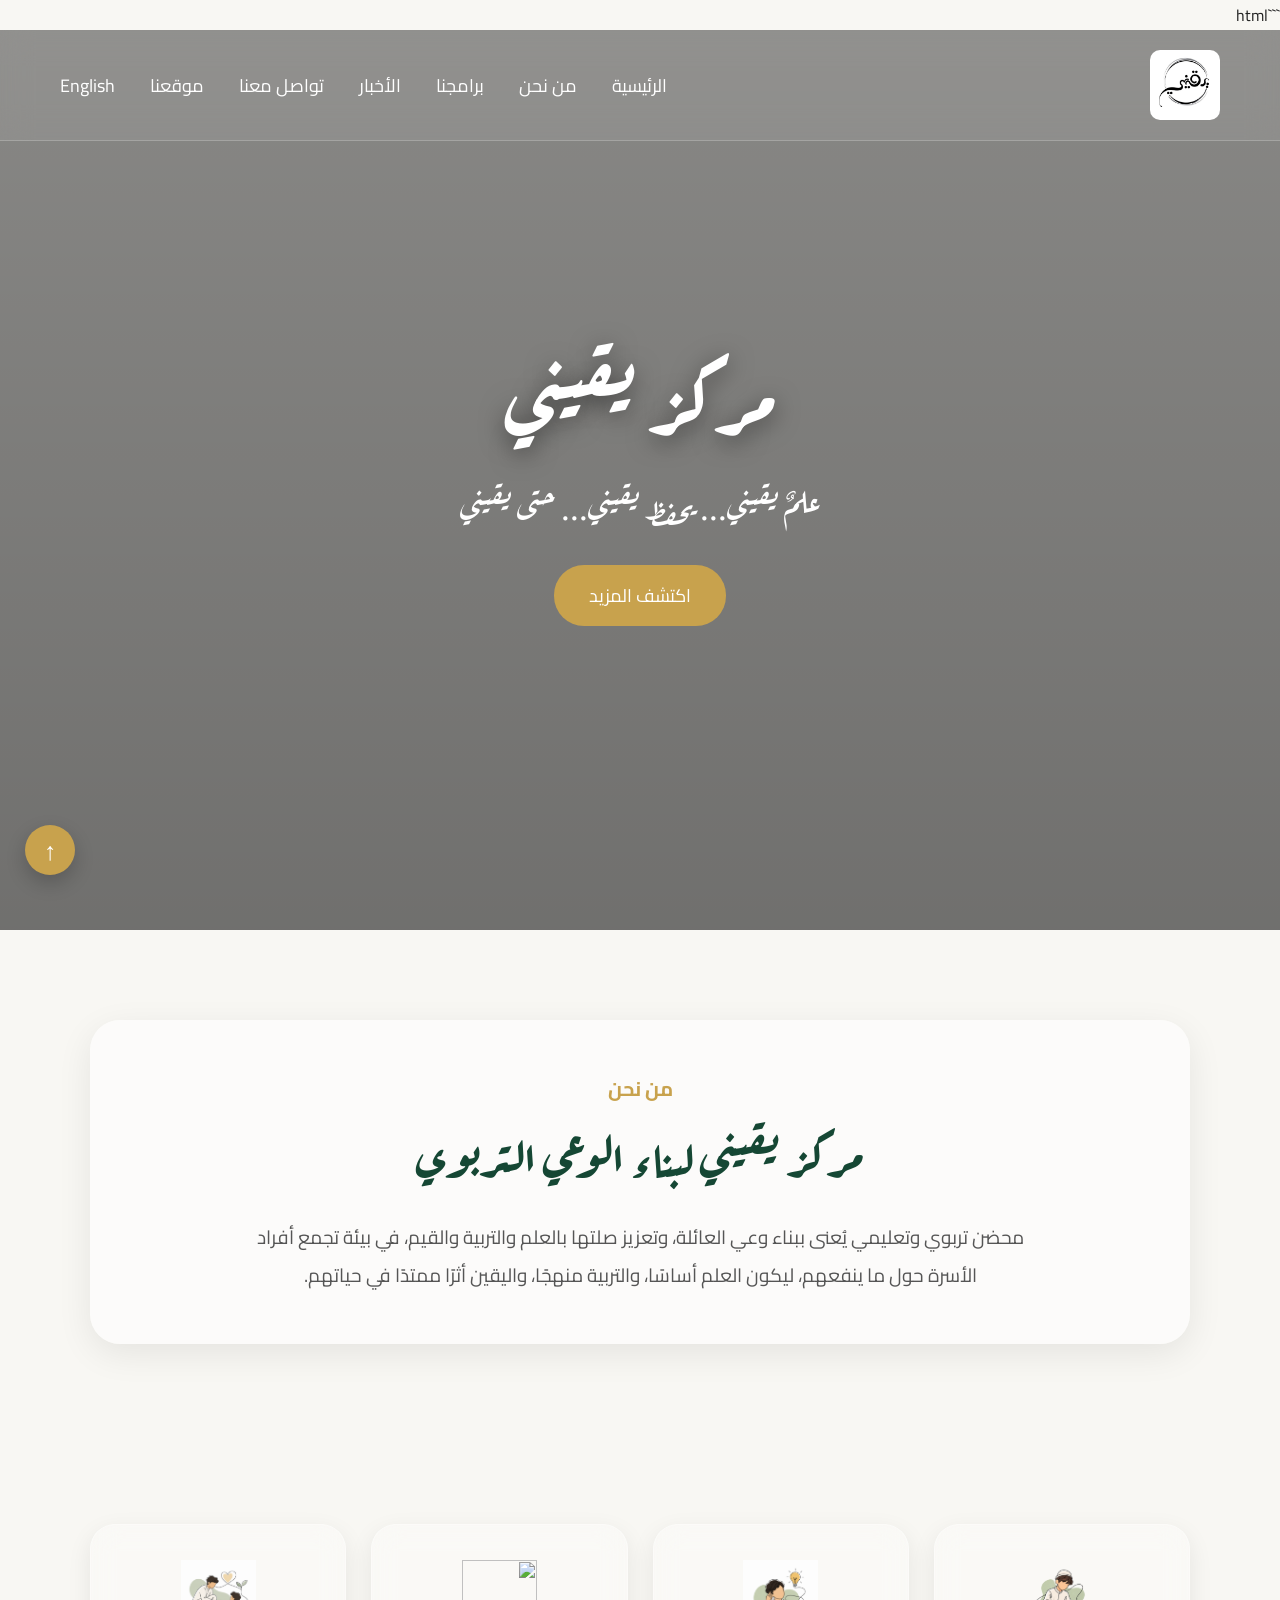
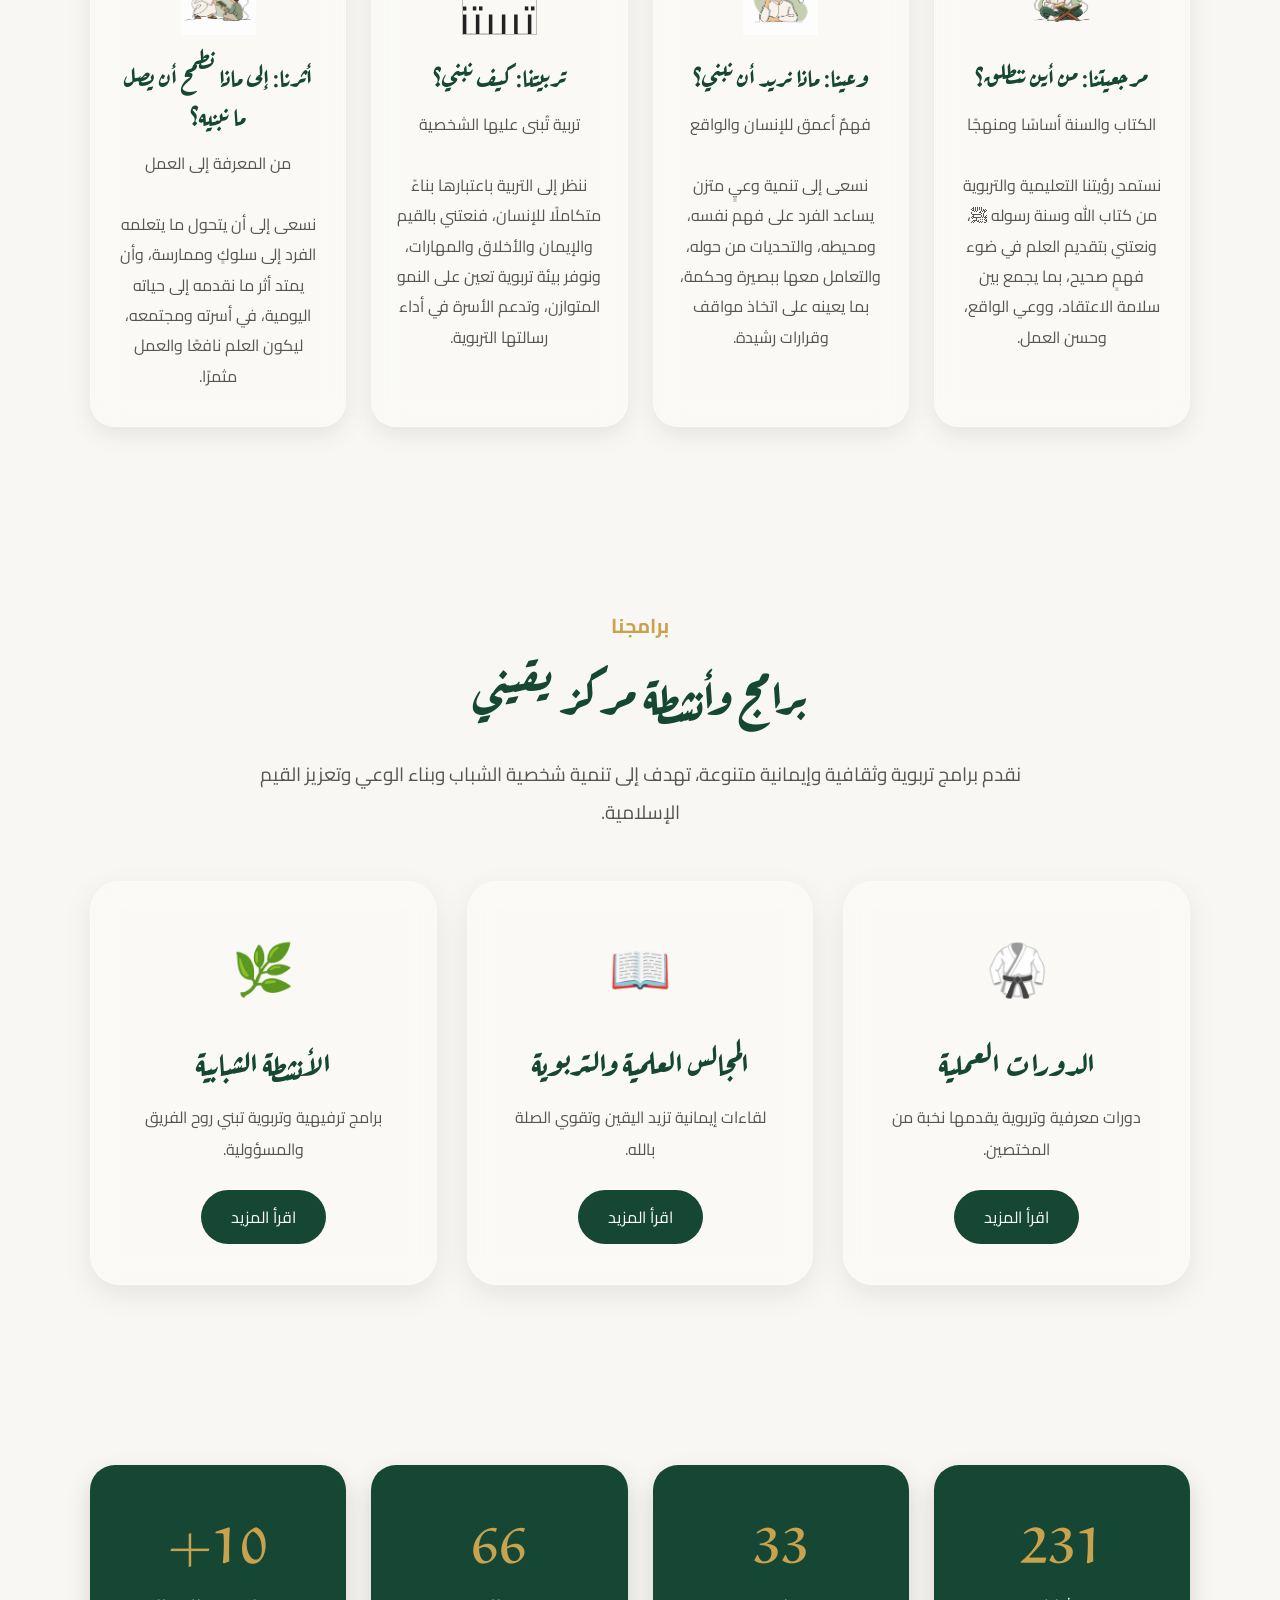
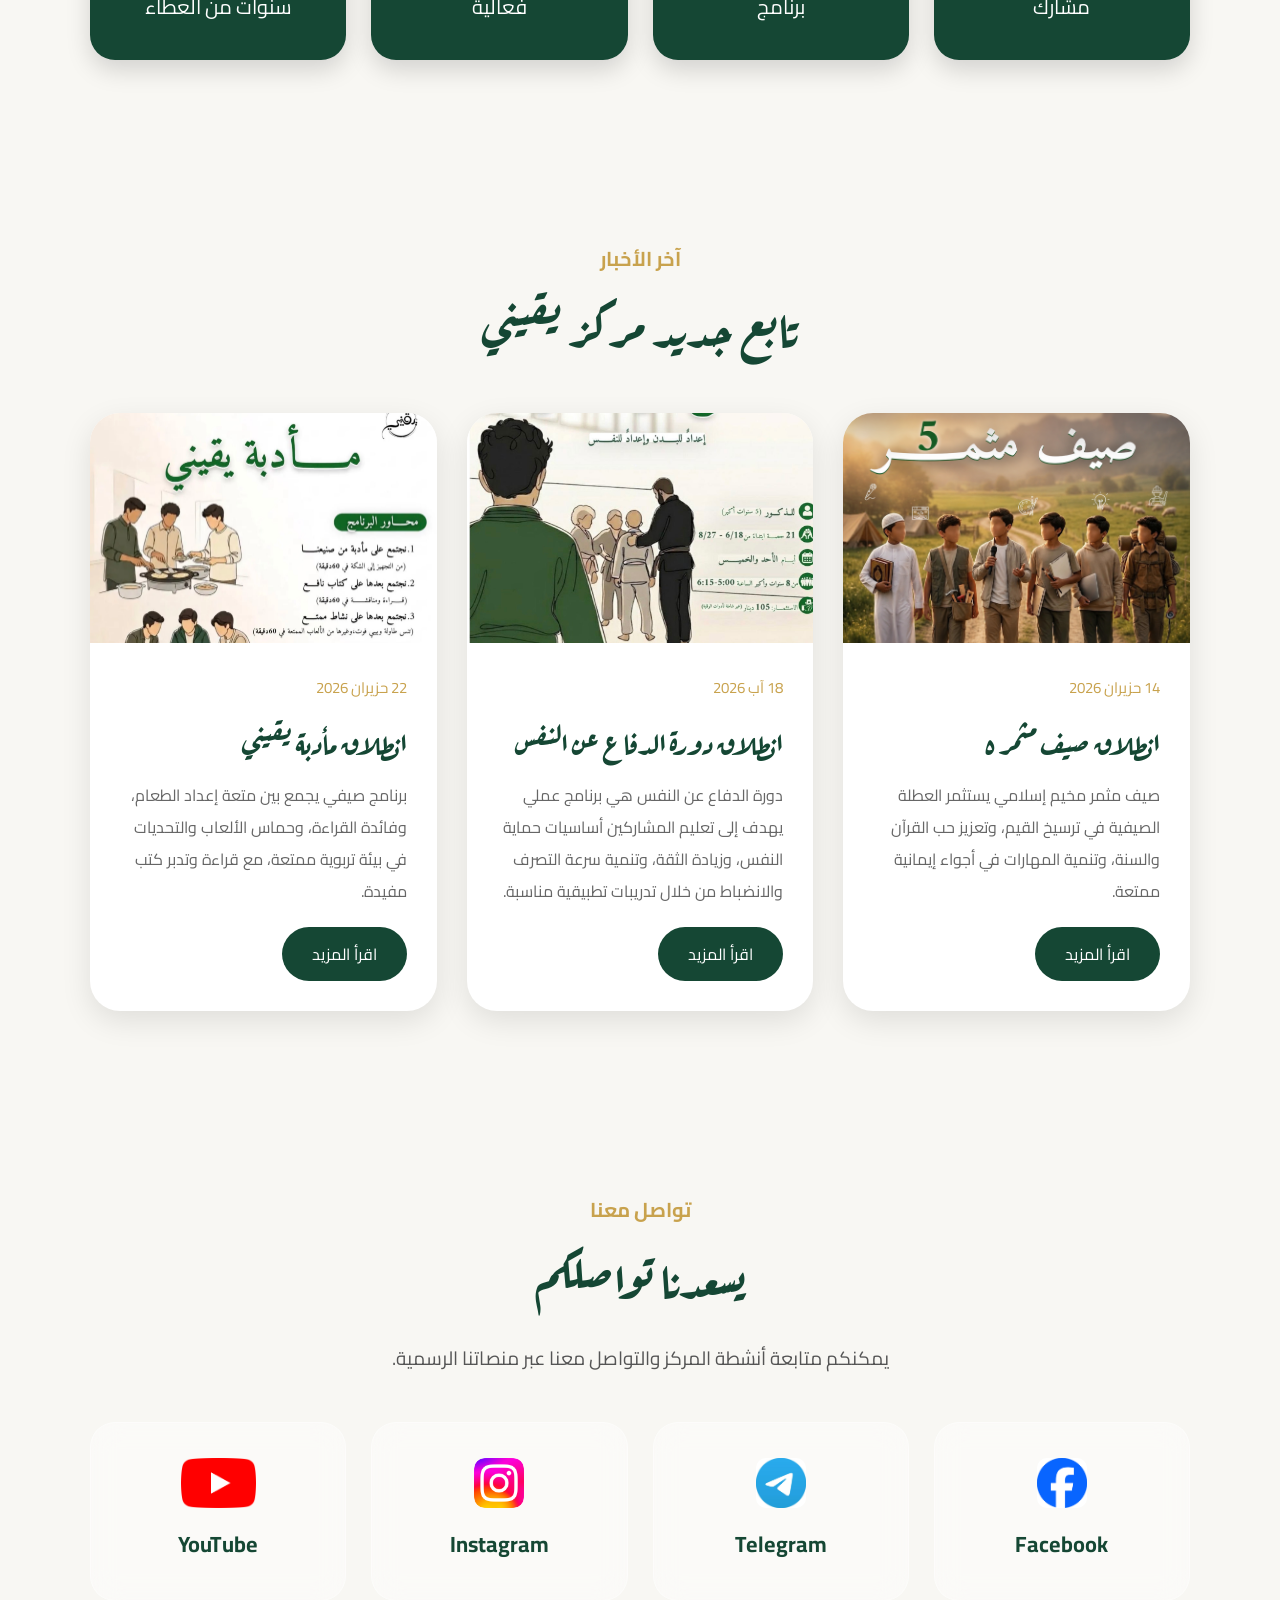
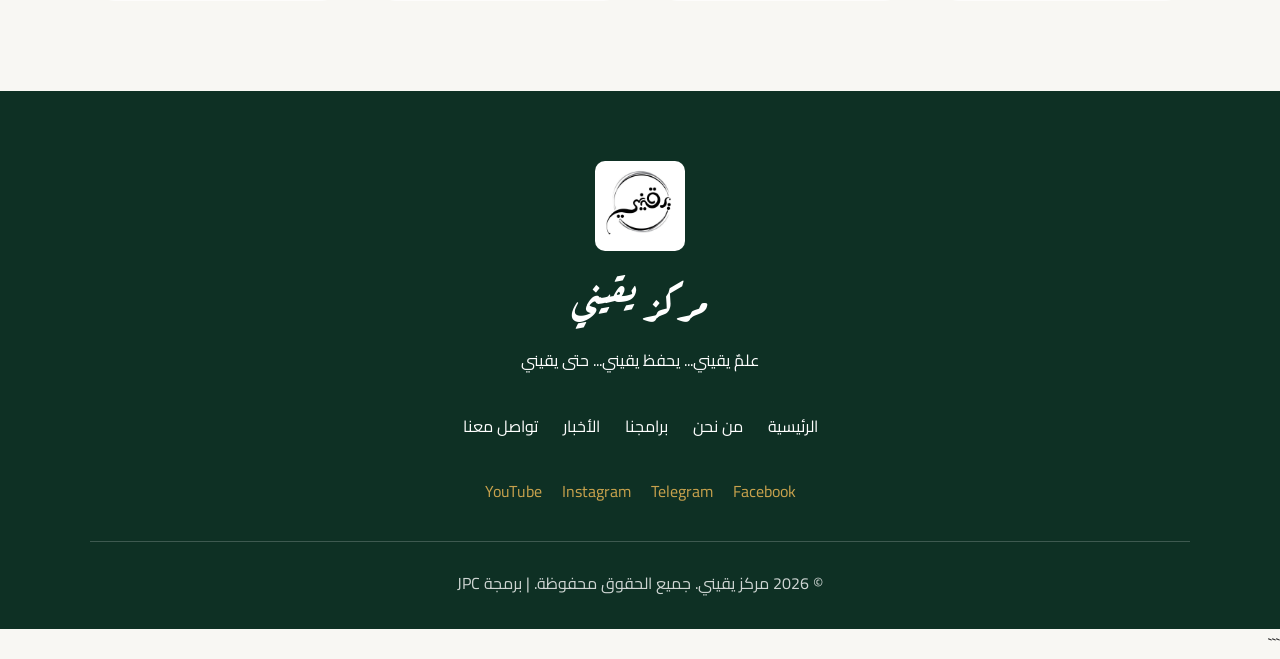
==== index.html @ 2dc78f0f "Update index.html" ====
```html
<!DOCTYPE html>
<html lang="ar" dir="rtl">

<head>

    <meta charset="UTF-8">

    <meta name="viewport" content="width=device-width, initial-scale=1.0">

    <title>مركز يقيني</title>

    <meta name="description" content="مركز يقيني لبناء الوعي التربوي">

    <meta name="theme-color" content="#154734">

    <link rel="preconnect" href="https://fonts.googleapis.com">

    <link rel="preconnect" href="https://fonts.gstatic.com" crossorigin>

    <link
        href="https://fonts.googleapis.com/css2?family=Aref+Ruqaa:wght@400;700&family=Cairo:wght@200..1000&display=swap"
        rel="stylesheet"
    >

    <link rel="stylesheet" href="style.css">

    <link rel="icon" href="logo.png">

</head>


<body id="home">


    <!-- ==========================
         Header
    =========================== -->

    <header class="video-header">

        <video autoplay muted loop playsinline>

            <source src="header.mp4" type="video/mp4">

        </video>


        <nav class="navbar">

            <div class="logo">

                <img
                    src="logo.png"
                    alt="مركز يقيني"
                    class="logo"
                >

            </div>


            <ul>

                <li>
                    <a href="#home">الرئيسية</a>
                </li>

                <li>
                    <a href="#about">من نحن</a>
                </li>

                <li>
                    <a href="#programs">برامجنا</a>
                </li>

                <li>
                    <a href="#news">الأخبار</a>
                </li>

                <li>
                    <a href="#contact">تواصل معنا</a>
                </li>

                <li>
                    <a href="center-location.html">موقعنا</a>
                </li>

                <li>
                    <a href="index-en.html">English</a>
                </li>

            </ul>

        </nav>


        <div class="video-overlay">

            <div>

                <h1>مركز يقيني</h1>

                <p class="hero-text">
                    علمٌ يقيني... يحفظ يقيني... حتى يقيني
                </p>

                <a href="#about" class="hero-button">
                    اكتشف المزيد
                </a>

            </div>

        </div>

    </header>



    <main>


        <!-- ==========================
             About
        =========================== -->

        <section id="about" class="section">

            <div class="container">

                <span class="section-title-small">
                    من نحن
                </span>


                <h2 class="section-title">
                    مركز يقيني لبناء الوعي التربوي
                </h2>


                <p class="section-description">

                    محضن تربوي وتعليمي يُعنى ببناء وعي العائلة،
                    وتعزيز صلتها بالعلم والتربية والقيم، في بيئة
                    تجمع أفراد الأسرة حول ما ينفعهم، ليكون العلم
                    أساسًا، والتربية منهجًا، واليقين أثرًا ممتدًا
                    في حياتهم.

                </p>

            </div>

        </section>



        <!-- ==========================
             Vision
        =========================== -->

        <section class="section">

            <div class="container">

                <div class="vision-grid">


                    <!-- مرجعيتنا -->

                    <div class="vision-card">

                        <img
                            src="our-return.png"
                            alt="مرجعيتنا"
                            class="vision-icon"
                            width="75"
                            height="75"
                        >


                        <h3>
                            مرجعيتنا: من أين ننطلق؟
                        </h3>


                        <p>

                            الكتاب والسنة أساسًا ومنهجًا

                            <br><br>

                            نستمد رؤيتنا التعليمية والتربوية من
                            كتاب الله وسنة رسوله ﷺ، ونعتني بتقديم
                            العلم في ضوء فهمٍ صحيح، بما يجمع بين
                            سلامة الاعتقاد، ووعي الواقع، وحسن العمل.

                        </p>

                    </div>



                    <!-- وعينا -->

                    <div class="vision-card">

                        <img
                            src="our-waai.png"
                            alt="وعينا"
                            class="vision-icon"
                            width="75"
                            height="75"
                        >


                        <h3>
                            وعينا: ماذا نريد أن نبني؟
                        </h3>


                        <p>

                            فهمٌ أعمق للإنسان والواقع

                            <br><br>

                            نسعى إلى تنمية وعيٍ متزن يساعد الفرد
                            على فهم نفسه، ومحيطه، والتحديات من حوله،
                            والتعامل معها ببصيرة وحكمة، بما يعينه
                            على اتخاذ مواقف وقرارات رشيدة.

                        </p>

                    </div>



                    <!-- تربيتنا -->

                    <div class="vision-card">

                        <img
                            src="our-raise.png"
                            alt="تربيتنا"
                            class="vision-icon"
                            width="75"
                            height="75"
                        >


                        <h3>
                            تربيتنا: كيف نبني؟
                        </h3>


                        <p>

                            تربية تُبنى عليها الشخصية

                            <br><br>

                            ننظر إلى التربية باعتبارها بناءً متكاملًا
                            للإنسان، فنعتني بالقيم والإيمان والأخلاق
                            والمهارات، ونوفر بيئة تربوية تعين على
                            النمو المتوازن، وتدعم الأسرة في أداء
                            رسالتها التربوية.

                        </p>

                    </div>



                    <!-- أثرنا -->

                    <div class="vision-card">

                        <img
                            src="our-athar.png"
                            alt="أثرنا"
                            class="vision-icon"
                            width="75"
                            height="75"
                        >


                        <h3>
                            أثرنا: إلى ماذا نطمح أن يصل ما نبنيه؟
                        </h3>


                        <p>

                            من المعرفة إلى العمل

                            <br><br>

                            نسعى إلى أن يتحول ما يتعلمه الفرد إلى
                            سلوكٍ وممارسة، وأن يمتد أثر ما نقدمه إلى
                            حياته اليومية، في أسرته ومجتمعه، ليكون
                            العلم نافعًا والعمل مثمرًا.

                        </p>

                    </div>


                </div>

            </div>

        </section>



        <!-- ==========================
             Programs
        =========================== -->

        <section id="programs" class="section">

            <div class="container">


                <span class="section-title-small">
                    برامجنا
                </span>


                <h2 class="section-title">
                    برامج وأنشطة مركز يقيني
                </h2>


                <p class="section-description">

                    نقدم برامج تربوية وثقافية وإيمانية متنوعة،
                    تهدف إلى تنمية شخصية الشباب وبناء الوعي
                    وتعزيز القيم الإسلامية.

                </p>



                <div class="program-grid">


                    <!-- Program 1 -->

                    <article class="program-card">

                        <div class="program-icon">
                            🥋
                        </div>


                        <h3>
                            الدورات العملية
                        </h3>


                        <p>

                            دورات معرفية وتربوية
                            يقدمها نخبة من المختصين.

                        </p>


                        <a
                            href="self-defense.html"
                            class="program-button"
                        >
                            اقرأ المزيد
                        </a>

                    </article>



                    <!-- Program 2 -->

                    <article class="program-card">

                        <div class="program-icon">
                            📖
                        </div>


                        <h3>
                            المجالس العلمية والتربوية
                        </h3>


                        <p>

                            لقاءات إيمانية تزيد
                            اليقين وتقوي الصلة بالله.

                        </p>


                        <a
                            href="courses-redrict.html"
                            class="program-button"
                        >
                            اقرأ المزيد
                        </a>

                    </article>



                    <!-- Program 3 -->

                    <article class="program-card">

                        <div class="program-icon">
                            🌿
                        </div>


                        <h3>
                            الأنشطة الشبابية
                        </h3>


                        <p>

                            برامج ترفيهية وتربوية
                            تبني روح الفريق والمسؤولية.

                        </p>


                        <a
                            href="activities.html"
                            class="program-button"
                        >
                            اقرأ المزيد
                        </a>

                    </article>


                </div>

            </div>

        </section>



        <!-- ==========================
             Statistics
        =========================== -->

        <section class="section">

            <div class="container">

                <div class="stats-grid">


                    <div class="stat-card">

                        <h2
                            class="counter"
                            data-target="500"
                        >
                            0
                        </h2>

                        <p>
                            مشارك
                        </p>

                    </div>



                    <div class="stat-card">

                        <h2
                            class="counter"
                            data-target="50"
                        >
                            0
                        </h2>

                        <p>
                            برنامج
                        </p>

                    </div>



                    <div class="stat-card">

                        <h2
                            class="counter"
                            data-target="100"
                        >
                            0
                        </h2>

                        <p>
                            فعالية
                        </p>

                    </div>



                    <div class="stat-card">

                        <h2
                            class="counter"
                            data-target="10"
                        >
                            0
                        </h2>

                        <p>
                            سنوات من العطاء
                        </p>

                    </div>


                </div>

            </div>

        </section>



        <!-- ==========================
             Latest News
        =========================== -->

        <section id="news" class="section">

            <div class="container">


                <span class="section-title-small">
                    آخر الأخبار
                </span>


                <h2 class="section-title">
                    تابع جديد مركز يقيني
                </h2>



                <div class="news-grid">


                    <!-- News 1 -->

                    <article class="news-card">

                        <img
                            src="news1.png"
                            alt="انطلاق صيف مثمر ٥"
                            loading="lazy"
                        >


                        <div class="news-content">

                            <span class="news-date">
                                14 حزيران 2026
                            </span>


                            <h3>
                                انطلاق صيف مثمر ٥
                            </h3>


                            <p>

                                صيف مثمر مخيم إسلامي يستثمر
                                العطلة الصيفية في ترسيخ القيم،
                                وتعزيز حب القرآن والسنة، وتنمية
                                المهارات في أجواء إيمانية ممتعة.

                            </p>


                            <a
                                href="sm5b.html"
                                class="program-button"
                            >
                                اقرأ المزيد
                            </a>

                        </div>

                    </article>



                    <!-- News 2 -->

                    <article class="news-card">

                        <img
                            src="self-defense.jpeg"
                            alt="دورة الدفاع عن النفس"
                            loading="lazy"
                        >


                        <div class="news-content">

                            <span class="news-date">
                                18 آب 2026
                            </span>


                            <h3>
                                انطلاق دورة الدفاع عن النفس
                            </h3>


                            <p>

                                دورة الدفاع عن النفس هي برنامج
                                عملي يهدف إلى تعليم المشاركين
                                أساسيات حماية النفس، وزيادة الثقة،
                                وتنمية سرعة التصرف والانضباط من
                                خلال تدريبات تطبيقية مناسبة.

                            </p>


                            <a
                                href="self-defense.html"
                                class="program-button"
                            >
                                اقرأ المزيد
                            </a>

                        </div>

                    </article>



                    <!-- News 3 -->

                    <article class="news-card">

                        <img
                            src="news3.jpeg"
                            alt="انطلاق مأدبة يقيني"
                            loading="lazy"
                        >


                        <div class="news-content">

                            <span class="news-date">
                                22 حزيران 2026
                            </span>


                            <h3>
                                انطلاق مأدبة يقيني
                            </h3>


                            <p>

                                برنامج صيفي يجمع بين متعة إعداد
                                الطعام، وفائدة القراءة، وحماس
                                الألعاب والتحديات في بيئة تربوية
                                ممتعة، مع قراءة وتدبر كتب مفيدة.

                            </p>


                            <a
                                href="maadabatyaqini.html"
                                class="program-button"
                            >
                                اقرأ المزيد
                            </a>

                        </div>

                    </article>


                </div>

            </div>

        </section>



        <!-- ==========================
             Contact
        =========================== -->

        <section id="contact" class="section">

            <div class="container">


                <span class="section-title-small">
                    تواصل معنا
                </span>


                <h2 class="section-title">
                    يسعدنا تواصلكم
                </h2>


                <p class="section-description">

                    يمكنكم متابعة أنشطة المركز والتواصل معنا
                    عبر منصاتنا الرسمية.

                </p>



                <div class="contact-grid">


                    <!-- Facebook -->

                    <a
                        href="https://www.facebook.com/share/1b7TKvaSEk/?mibextid=wwXIfr"
                        class="contact-card"
                        target="_blank"
                        rel="noopener noreferrer"
                    >

                        <img
                            src="facebook-logo.png"
                            alt="Facebook"
                            class="contact-us"
                        >

                        <h3>
                            Facebook
                        </h3>

                    </a>



                    <!-- Telegram -->

                    <a
                        href="https://t.me/Yaqini_Center"
                        class="contact-card"
                        target="_blank"
                        rel="noopener noreferrer"
                    >

                        <img
                            src="telegram-logo.jpeg"
                            alt="Telegram"
                            class="contact-us"
                        >

                        <h3>
                            Telegram
                        </h3>

                    </a>



                    <!-- Instagram -->

                    <a
                        href="https://www.instagram.com/yaqini_center/"
                        class="contact-card"
                        target="_blank"
                        rel="noopener noreferrer"
                    >

                        <img
                            src="instagram-logo.png"
                            alt="Instagram"
                            class="contact-us"
                        >

                        <h3>
                            Instagram
                        </h3>

                    </a>



                    <!-- YouTube -->

                    <a
                        href="https://youtube.com/channel/UCooYzM57n64LBgkG5lsrTKg?si=xMe4YkM0APUJTlW_"
                        class="contact-card"
                        target="_blank"
                        rel="noopener noreferrer"
                    >

                        <img
                            src="youtube-logo.png"
                            alt="YouTube"
                            class="contact-us-y"
                        >

                        <h3>
                            YouTube
                        </h3>

                    </a>


                </div>

            </div>

        </section>



        <!-- ==========================
             Footer
        =========================== -->

        <footer class="footer">

            <div class="container">


                <img
                    src="logo.png"
                    alt="مركز يقيني"
                    class="footer-logo logo"
                    style="border-radius: 10px;"
                >


                <h2>
                    مركز يقيني
                </h2>


                <p>
                    علمٌ يقيني... يحفظ يقيني... حتى يقيني
                </p>



                <div class="footer-links">

                    <a href="#home">
                        الرئيسية
                    </a>

                    <a href="#about">
                        من نحن
                    </a>

                    <a href="#programs">
                        برامجنا
                    </a>

                    <a href="#news">
                        الأخبار
                    </a>

                    <a href="#contact">
                        تواصل معنا
                    </a>

                </div>



                <div class="social-links">


                    <a
                        href="https://www.facebook.com/share/1b7TKvaSEk/?mibextid=wwXIfr"
                        target="_blank"
                        rel="noopener noreferrer"
                    >
                        Facebook
                    </a>


                    <a
                        href="https://t.me/Yaqini_Center"
                        target="_blank"
                        rel="noopener noreferrer"
                    >
                        Telegram
                    </a>


                    <a
                        href="https://www.instagram.com/yaqini.center?igsh=OHdhMjF2bHRjcnZk"
                        target="_blank"
                        rel="noopener noreferrer"
                    >
                        Instagram
                    </a>


                    <a
                        href="https://youtube.com/channel/UCooYzM57n64LBgkG5lsrTKg?si=xMe4YkM0APUJTlW_"
                        target="_blank"
                        rel="noopener noreferrer"
                    >
                        YouTube
                    </a>


                </div>



                <hr>


                <p class="copyright">

                    © 2026 مركز يقيني.
                    جميع الحقوق محفوظة. | برمجة JPC

                </p>


            </div>

        </footer>



        <!-- ==========================
             Back To Top
        =========================== -->

        <a
            href="#home"
            class="back-to-top"
            aria-label="العودة إلى الأعلى"
        >
            ↑
        </a>


    </main>



    <!-- ==========================
         Counter Animation
    =========================== -->

    <script>

        const counters = document.querySelectorAll(".counter");


        function animateCounter(counter) {

            const target = Number(counter.dataset.target);

            let current = 0;

            const increment = Math.max(
                1,
                Math.ceil(target / 80)
            );


            function update() {

                current += increment;


                if (current >= target) {

                    counter.textContent = target + "+";

                } else {

                    counter.textContent = current;

                    requestAnimationFrame(update);

                }

            }


            update();

        }



        const observer = new IntersectionObserver(

            (entries) => {

                entries.forEach(entry => {

                    if (entry.isIntersecting) {

                        animateCounter(entry.target);

                        observer.unobserve(entry.target);

                    }

                });

            },

            {
                threshold: 0.5
            }

        );


        counters.forEach(counter => {

            observer.observe(counter);

        });

    </script>


</body>

</html>
```
---- style.css ----
/* ==================================
   RESET
================================== */

*{
    margin:0;
    padding:0;
    box-sizing:border-box;
}

html{
    scroll-behavior:smooth;
}

body{

    font-family:"Cairo",sans-serif;

    background:#f8f7f3;

    color:#222;

    direction:rtl;

}


/* ==================================
   COLORS
================================== */

:root{

    --green:#154734;

    --dark-green:#0e3024;

    --gold:#c8a24d;

    --white:#ffffff;

    --glass:rgba(255,255,255,.12);

}


/* ==================================
   VIDEO HERO
================================== */

.video-header{

    position:relative;

    width:100%;

    height:100vh;

    overflow:hidden;

}


.video-header video{

    position:absolute;

    inset:0;

    width:100%;

    height:100%;

    object-fit:cover;

}


.video-overlay{

    position:absolute;

    inset:0;

    display:flex;

    justify-content:center;

    align-items:center;

    text-align:center;

    background:

    linear-gradient(

        rgba(0,0,0,.45),

        rgba(0,0,0,.55)

    );

}


.video-overlay h1{

    font-family:"Aref Ruqaa",serif;

    font-size:80px;

    color:white;

    margin-bottom:20px;

    text-shadow:

    0 5px 25px rgba(0,0,0,.5);

}


.hero-text{

    color:white;

    font-family:"Aref Ruqaa",serif;

    font-size:32px;

    margin-bottom:35px;

}



/* ==================================
   HERO BUTTON
================================== */


.hero-button{

    display:inline-block;

    padding:14px 35px;

    background:var(--gold);

    color:white;

    text-decoration:none;

    border-radius:30px;

    font-size:18px;

    transition:.3s;

}


.hero-button:hover{

    background:white;

    color:var(--green);

}



/* ==================================
   NAVBAR
================================== */


.navbar{

    position:absolute;

    top:0;

    right:0;

    width:100%;

    padding:20px 60px;

    display:flex;

    justify-content:space-between;

    align-items:center;

    z-index:10;


    background:

    rgba(255,255,255,.08);


    backdrop-filter:blur(15px);

    -webkit-backdrop-filter:blur(15px);


    border-bottom:

    1px solid rgba(255,255,255,.2);

}



.logo img{

    width:70px;

    height:70px;

    object-fit:contain;

}



.navbar ul{

    display:flex;

    list-style:none;

    gap:35px;

}



.navbar a{

    color:white;

    text-decoration:none;

    font-size:18px;

    transition:.3s;

	 text-decoration-style:none;

}



.navbar a:hover{

    color:var(--gold);

}
/* ==================================
   CONTAINERS
================================== */

.container{

    width:90%;

    max-width:1100px;

    margin:auto;

}



/* ==================================
   SECTIONS
================================== */


.section{

    padding:90px 0;

}



.section-title-small{

    display:block;

    color:var(--gold);

    font-size:20px;

    margin-bottom:10px;

    font-weight:700;

}



.section-title{

    font-family:"Aref Ruqaa",serif;

    font-size:48px;

    color:var(--green);

    margin-bottom:25px;

}



.section-description{

    max-width:800px;

    margin:auto;

    line-height:2;

    font-size:19px;

    color:#555;

}



/* ==================================
   ABOUT SECTION
================================== */


#about{

    text-align:center;

}



#about .container{

    background:rgba(255,255,255,.6);

    padding:50px;

    border-radius:30px;

    box-shadow:

    0 10px 35px rgba(0,0,0,.08);

}



/* ==================================
   VISION GRID
================================== */


.vision-grid{

    display:grid;

    grid-template-columns:

    repeat(4,1fr);

    gap:25px;

}



.vision-card{

    padding:35px 25px;

    text-align:center;


    background:

    rgba(255,255,255,.25);


    border-radius:25px;


    backdrop-filter:blur(15px);

    -webkit-backdrop-filter:blur(15px);


    border:

    1px solid rgba(255,255,255,.35);


    box-shadow:

    0 8px 25px rgba(0,0,0,.08);


    transition:.4s;

}



.vision-card:hover{

    transform:translateY(-10px);

    border-color:var(--gold);

}



.vision-icon{

    font-size:45px;

    margin-bottom:20px;

}



.vision-card h3{

    color:var(--green);

    font-size:25px;

    margin-bottom:15px;

    font-family:"Aref Ruqaa",serif;

}



.vision-card p{

    color:#555;

    line-height:1.9;

}
/* ==================================
   PROGRAMS SECTION
================================== */


#programs{

    text-align:center;

}



.program-grid{

    display:grid;

    grid-template-columns:

    repeat(3,1fr);

    gap:30px;

    margin-top:50px;

}



.program-card{

    background:

    rgba(255,255,255,.3);


    padding:40px 30px;


    border-radius:30px;


    backdrop-filter:blur(15px);

    -webkit-backdrop-filter:blur(15px);


    border:

    1px solid rgba(255,255,255,.4);


    box-shadow:

    0 10px 30px rgba(0,0,0,.08);


    transition:.4s;

}



.program-card:hover{

    transform:

    translateY(-12px);

    box-shadow:

    0 20px 40px rgba(0,0,0,.15);

}



.program-icon{

    font-size:50px;

    margin-bottom:20px;

}



.program-card h3{

    font-family:"Aref Ruqaa",serif;

    color:var(--green);

    font-size:32px;

    margin-bottom:15px;

}



.program-card p{

    color:#555;

    line-height:2;

    margin-bottom:25px;

}



/* ==================================
   BUTTONS
================================== */


.program-button{

    display:inline-block;

    padding:12px 30px;


    background:var(--green);


    color:white;


    text-decoration:none;


    border-radius:30px;


    transition:.3s;

}



.program-button:hover{

    background:var(--gold);

    transform:scale(1.05);

}



/* ==================================
   STATISTICS
================================== */


.stats-grid{

    display:grid;

    grid-template-columns:

    repeat(4,1fr);

    gap:25px;

    text-align:center;

}



.stat-card{

    background:

    var(--green);


    color:white;


    padding:35px 20px;


    border-radius:25px;


    box-shadow:

    0 10px 25px rgba(0,0,0,.15);


    transition:.3s;

}



.stat-card:hover{

    transform:translateY(-8px);

    background:var(--dark-green);

}



.stat-card h2{

    font-size:50px;

    color:var(--gold);

    font-family:"Aref Ruqaa",serif;

    margin-bottom:10px;

}



.stat-card p{

    font-size:20px;

}
/* ==================================
   NEWS SECTION
================================== */


#news{

    text-align:center;

}



.news-grid{

    display:grid;

    grid-template-columns:

    repeat(3,1fr);

    gap:30px;

    margin-top:50px;

}



.news-card{

    overflow:hidden;

    background:white;

    border-radius:30px;

    box-shadow:

    0 10px 30px rgba(0,0,0,.1);

    transition:.4s;

}



.news-card:hover{

    transform:translateY(-10px);

}



.news-card img{

    width:100%;

    height:230px;

    object-fit:cover;

}



.news-content{

    padding:30px;

    text-align:right;

}



.news-date{

    color:var(--gold);

    font-size:15px;

}



.news-content h3{

    font-family:"Aref Ruqaa",serif;

    color:var(--green);

    font-size:30px;

    margin:15px 0;

}



.news-content p{

    color:#666;

    line-height:2;

    margin-bottom:20px;

}



/* ==================================
   CONTACT SECTION
================================== */


#contact{

    text-align:center;

}



.contact-grid{

    display:grid;

    grid-template-columns:

    repeat(4,1fr);

    gap:25px;

    margin-top:45px;

}



.contact-card{

    text-decoration:none;

    color:var(--green);

    padding:35px 20px;


    background:

    rgba(255,255,255,.4);


    border-radius:25px;


    backdrop-filter:blur(15px);

    -webkit-backdrop-filter:blur(15px);


    border:

    1px solid rgba(255,255,255,.4);


    transition:.3s;

}



.contact-card:hover{

    background:var(--green);

    color:white;

    transform:translateY(-8px);

}



.contact-icon{

    font-size:45px;

    margin-bottom:15px;

}



.contact-card h3{

    font-size:22px;

}



/* ==================================
   FOOTER
================================== */


.footer{

    background:

    var(--dark-green);


    color:white;


    padding:70px 0 30px;


    text-align:center;

}



.footer-logo{

    width:90px;

    margin-bottom:20px;

}



.footer h2{

    font-family:"Aref Ruqaa",serif;

    font-size:40px;

    margin-bottom:10px;

}



.footer p{

    line-height:2;

}



.footer-links{

    display:flex;

    justify-content:center;

    flex-wrap:wrap;

    gap:25px;

    margin:35px 0;

}



.footer-links a{

    color:white;

    text-decoration:none;

    transition:.3s;

}



.footer-links a:hover{

    color:var(--gold);

}



.social-links{

    display:flex;

    justify-content:center;

    gap:20px;

    margin-bottom:35px;

}



.social-links a{

    color:var(--gold);

    text-decoration:none;

}



.footer hr{

    border:none;

    height:1px;

    background:rgba(255,255,255,.2);

    margin:25px 0;

}



.copyright{

    opacity:.8;

}



/* ==================================
   BACK TO TOP
================================== */


.back-to-top{

    position:fixed;

    bottom:25px;

    left:25px;


    width:50px;

    height:50px;


    display:flex;

    justify-content:center;

    align-items:center;


    border-radius:50%;


    background:var(--gold);


    color:white;


    font-size:25px;


    text-decoration:none;


    box-shadow:

    0 8px 20px rgba(0,0,0,.2);


    transition:.3s;

}



.back-to-top:hover{

    background:var(--green);

    transform:translateY(-5px);

}
/* ==================================
   ANIMATIONS
================================== */

@keyframes fadeUp{

    from{

        opacity:0;

        transform:translateY(40px);

    }

    to{

        opacity:1;

        transform:translateY(0);

    }

}


.video-overlay div{

    animation:fadeUp 1.2s ease;

}


/* ==================================
   TABLETS
================================== */


@media(max-width:1000px){


    .vision-grid{

        grid-template-columns:

        repeat(2,1fr);

    }


    .stats-grid{

        grid-template-columns:

        repeat(2,1fr);

    }


    .contact-grid{

        grid-template-columns:

        repeat(2,1fr);

    }


    .program-grid{

        grid-template-columns:

        repeat(2,1fr);

    }


    .news-grid{

        grid-template-columns:

        repeat(2,1fr);

    }


    .navbar{

        padding:20px 30px;

    }


}



/* ==================================
   MOBILE
================================== */


@media(max-width:700px){


    .video-header{

        height:80vh;

    }



    .navbar{

        padding:15px 20px;

        flex-direction:column;

        gap:15px;

    }



    .logo img{

        width:55px;

        height:55px;

    }



    .navbar ul{

        gap:15px;

        flex-wrap:wrap;

        justify-content:center;

    }



    .navbar a{

        font-size:15px;

    }



    .video-overlay h1{

        font-size:50px;

    }



    .hero-text{

        font-size:24px;

    }



    .section{

        padding:60px 0;

    }



    .section-title{

        font-size:38px;

    }



    #about .container{

        padding:30px 20px;

    }



    .vision-grid,

    .program-grid,

    .news-grid,

    .stats-grid,

    .contact-grid{

        grid-template-columns:

        1fr;

    }



    .program-card,

    .vision-card{

        padding:30px 20px;

    }



    .footer h2{

        font-size:32px;

    }



    .footer-links{

        flex-direction:column;

        gap:15px;

    }


}



/* ==================================
   SMALL PHONES
================================== */


@media(max-width:400px){


    .video-overlay h1{

        font-size:40px;

    }



    .hero-text{

        font-size:20px;

    }



    .navbar ul{

        display:none;

    }


}
/* ==========================
   COURSES PAGE
========================== */


.courses-header{

    height:60vh;

    background:

    linear-gradient(
    rgba(0,0,0,.5),
    rgba(0,0,0,.5)
    ),

    url("courses.jpg")
    center/cover;

    position:relative;

}


.courses-hero{

    height:100%;

    display:flex;

    flex-direction:column;

    justify-content:center;

    align-items:center;

    color:white;

    text-align:center;

}


.courses-hero h1{

    font-family:"Aref Ruqaa";

    font-size:70px;

}


.courses-hero p{

    font-size:25px;

}



.course-grid{

    display:grid;

    grid-template-columns:repeat(3,1fr);

    gap:30px;

}



.course-card{

    background:

    rgba(255,255,255,.3);

    backdrop-filter:blur(15px);

    padding:35px;

    border-radius:30px;

    box-shadow:0 10px 30px #0002;

}



.course-card h3{

    font-family:"Aref Ruqaa";

    color:var(--green);

    font-size:35px;

}



.course-card p{

    line-height:2;

}



.course-info{

    display:flex;

    flex-direction:column;

    gap:10px;

    margin:25px 0;

}



.register-form{

    display:flex;

    flex-direction:column;

    gap:20px;

}



.register-form input,
.register-form select,
.register-form textarea{

    padding:15px;

    border-radius:15px;

    border:1px solid #ddd;

    font-family:"Cairo";

}



.register-form button{

    padding:15px;

    background:var(--green);

    color:white;

    border:none;

    border-radius:30px;

    font-size:18px;

}



@media(max-width:700px){

.course-grid{

    grid-template-columns:1fr;

}

.courses-hero h1{

    font-size:45px;

}

}

.logo {
border-radius:10px;
}

.activity-card{

    background:white;

    border-radius:30px;

    overflow:hidden;

    box-shadow:0 12px 30px rgba(0,0,0,.12);

    transition:.35s;

}

.activity-card:hover{

    transform:translateY(-8px);

    box-shadow:0 20px 45px rgba(0,0,0,.18);

}

.activity-card img{

    width:100%;

    height:260px;

    object-fit:cover;

}

.activity-content{

    padding:30px;

}

.activity-date{

    color:var(--gold);

    font-size:15px;

    font-weight:700;

}

.activity-content h3{

    font-family:"Aref Ruqaa",serif;

    color:var(--green);

    font-size:34px;

    margin:15px 0;

}

.activity-content p{

    line-height:2;

    color:#555;

    margin-bottom:25px;

}

.activities-grid{

    display:grid;

    grid-template-columns:repeat(auto-fit,minmax(340px,1fr));

    gap:35px;

}

.courses-header{

    position:relative;

    height:500px;

    overflow:hidden;

}

.courses-hero-image{

    width:100%;

    height:100%;

    object-fit:cover;

}

.courses-overlay{

    position:absolute;

    inset:0;

    display:flex;

    flex-direction:column;

    background:rgba(0,0,0,.35);

}

.courses-hero{

    flex:1;

    display:flex;

    flex-direction:column;

    justify-content:center;

    align-items:center;

    text-align:center;

    color:white;

}

.courses-hero h1{

    font-size:60px;

}

.courses-hero p{

    font-size:22px;

}
.banquet-page .navbar a {
    color: #000 !important;
}

.contact-us {
border-radius:10px;
width:50px;
height:50px;
margin-bottom:15px;
}

.contact-us-y {
border-radius:10px;
width:75px;
height:50px;
margin-bottom:15px;
}
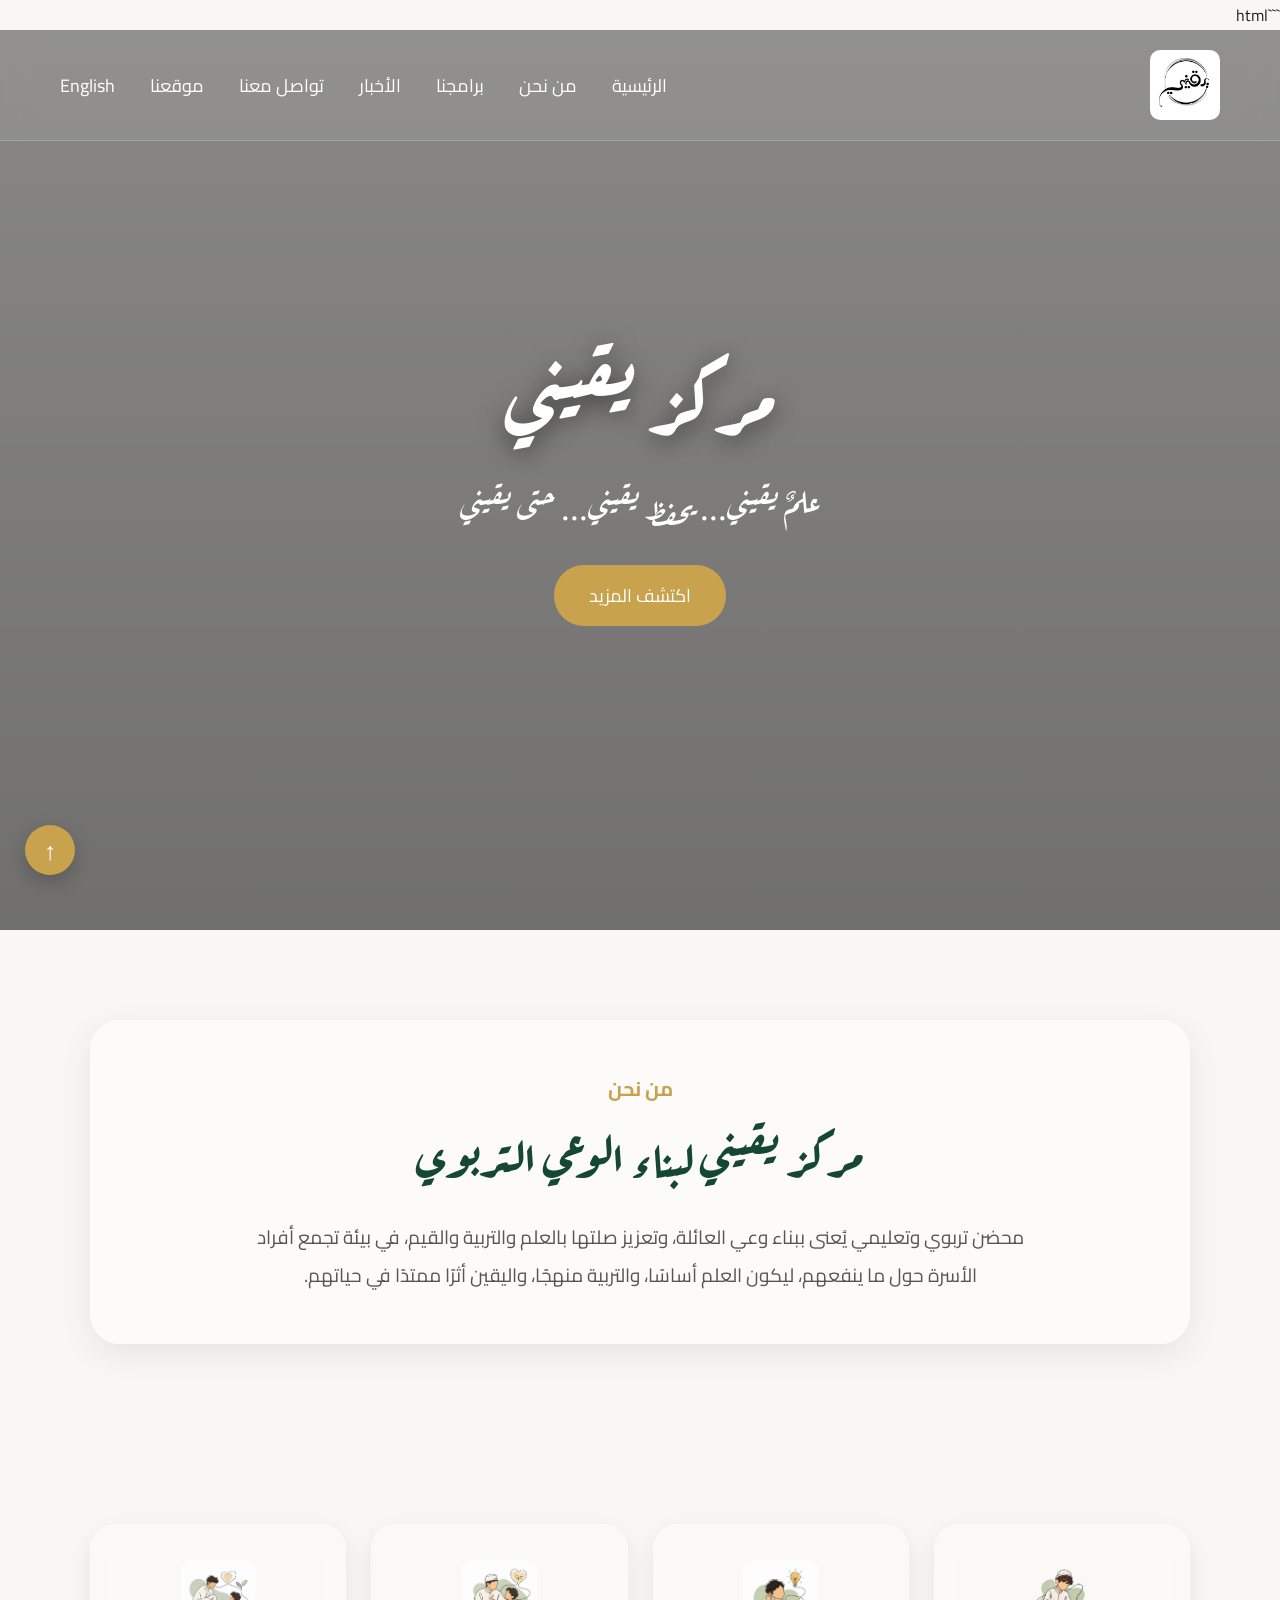
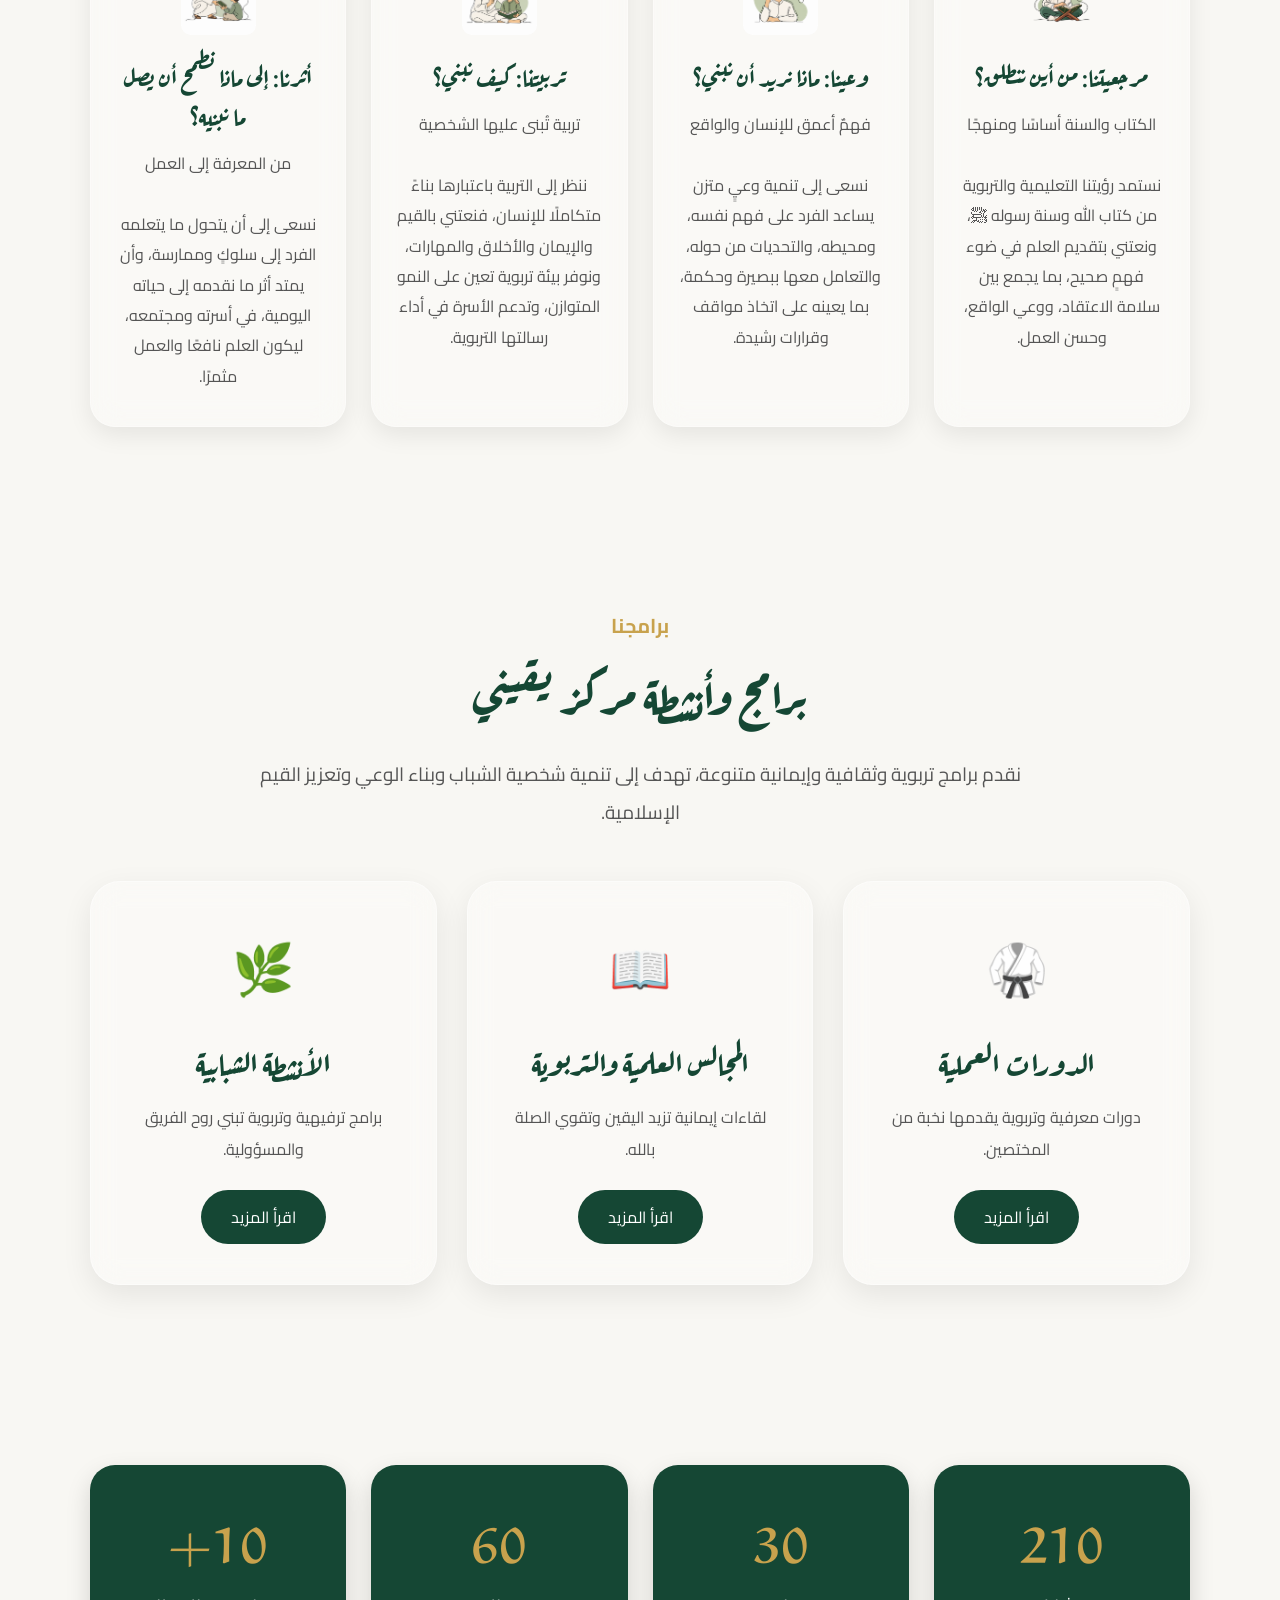
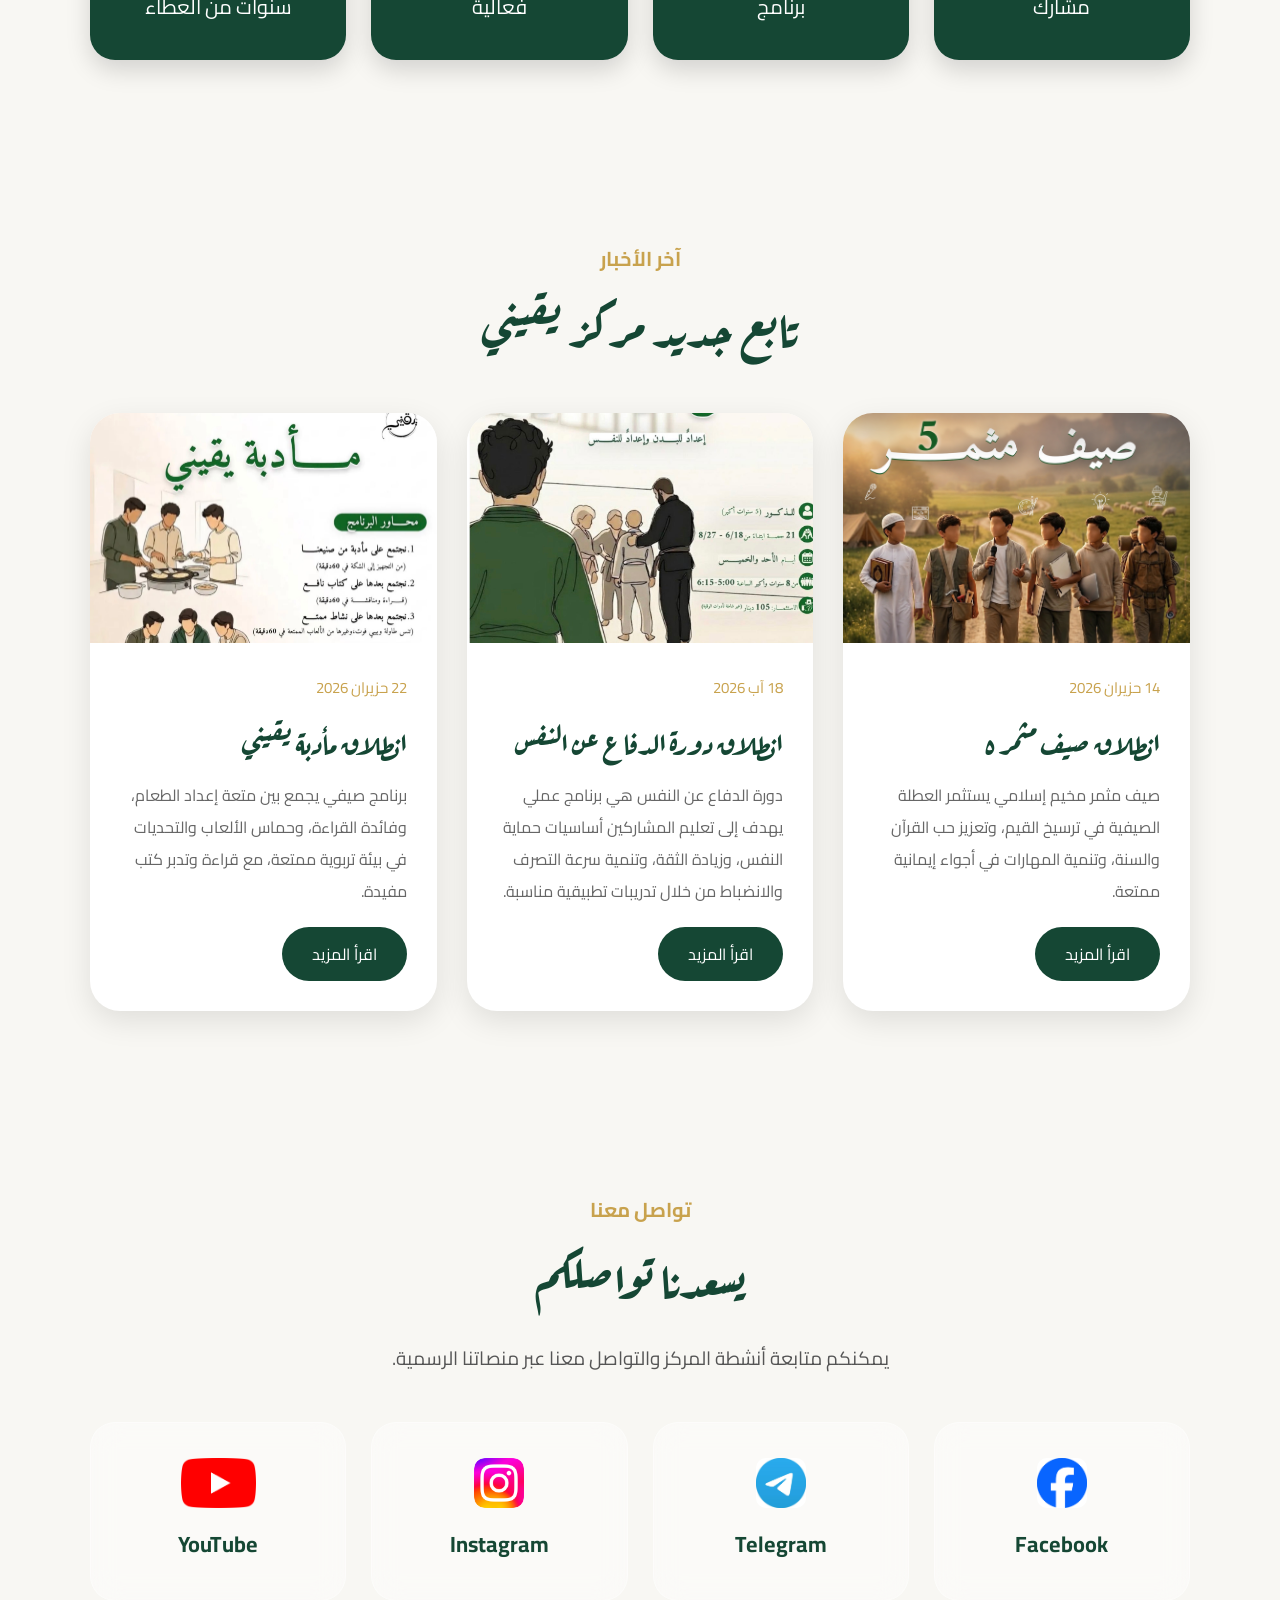
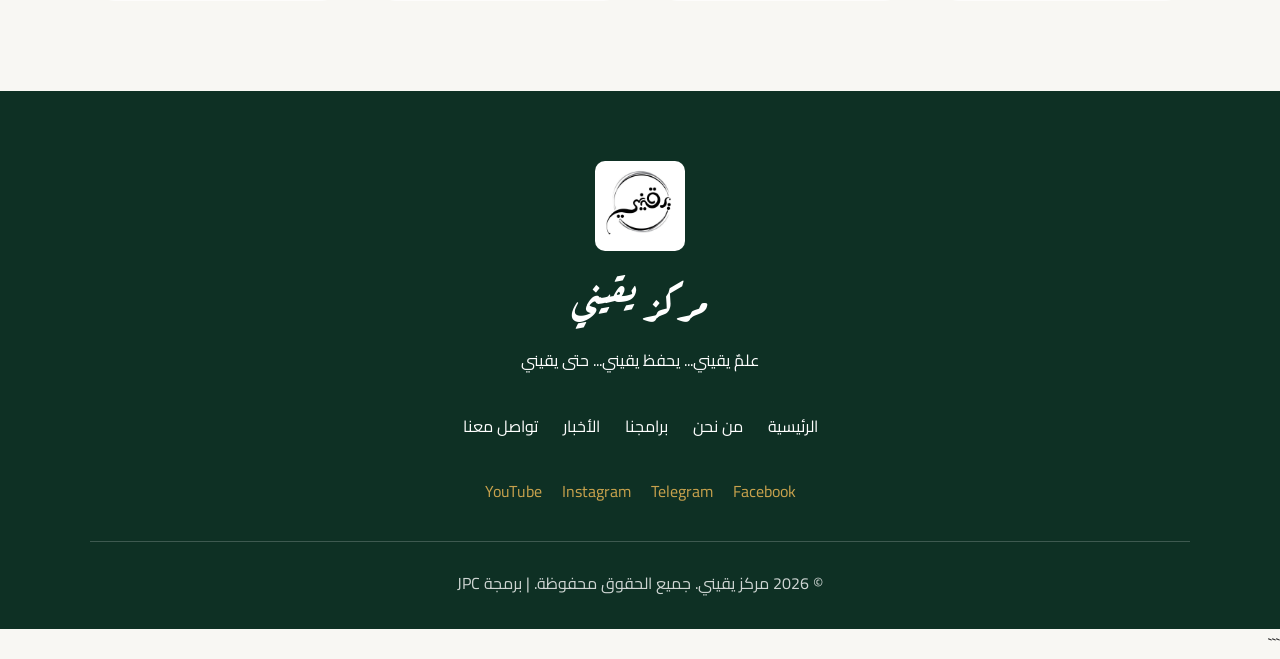
==== commit 1174deb9: "Update index.html" ====
--- a/index.html
+++ b/index.html
@@ -174,6 +174,7 @@
                             class="vision-icon"
                             width="75"
                             height="75"
+                            style="border-radius:10px;"
                         >
 
 
@@ -209,6 +210,7 @@
                             class="vision-icon"
                             width="75"
                             height="75"
+                            style="border-radius:10px;"
                         >
 
 
@@ -244,6 +246,7 @@
                             class="vision-icon"
                             width="75"
                             height="75"
+                            style="border-radius:10px;"
                         >
 
 
@@ -280,6 +283,7 @@
                             class="vision-icon"
                             width="75"
                             height="75"
+                            style="border-radius:10px;"
                         >
 
 
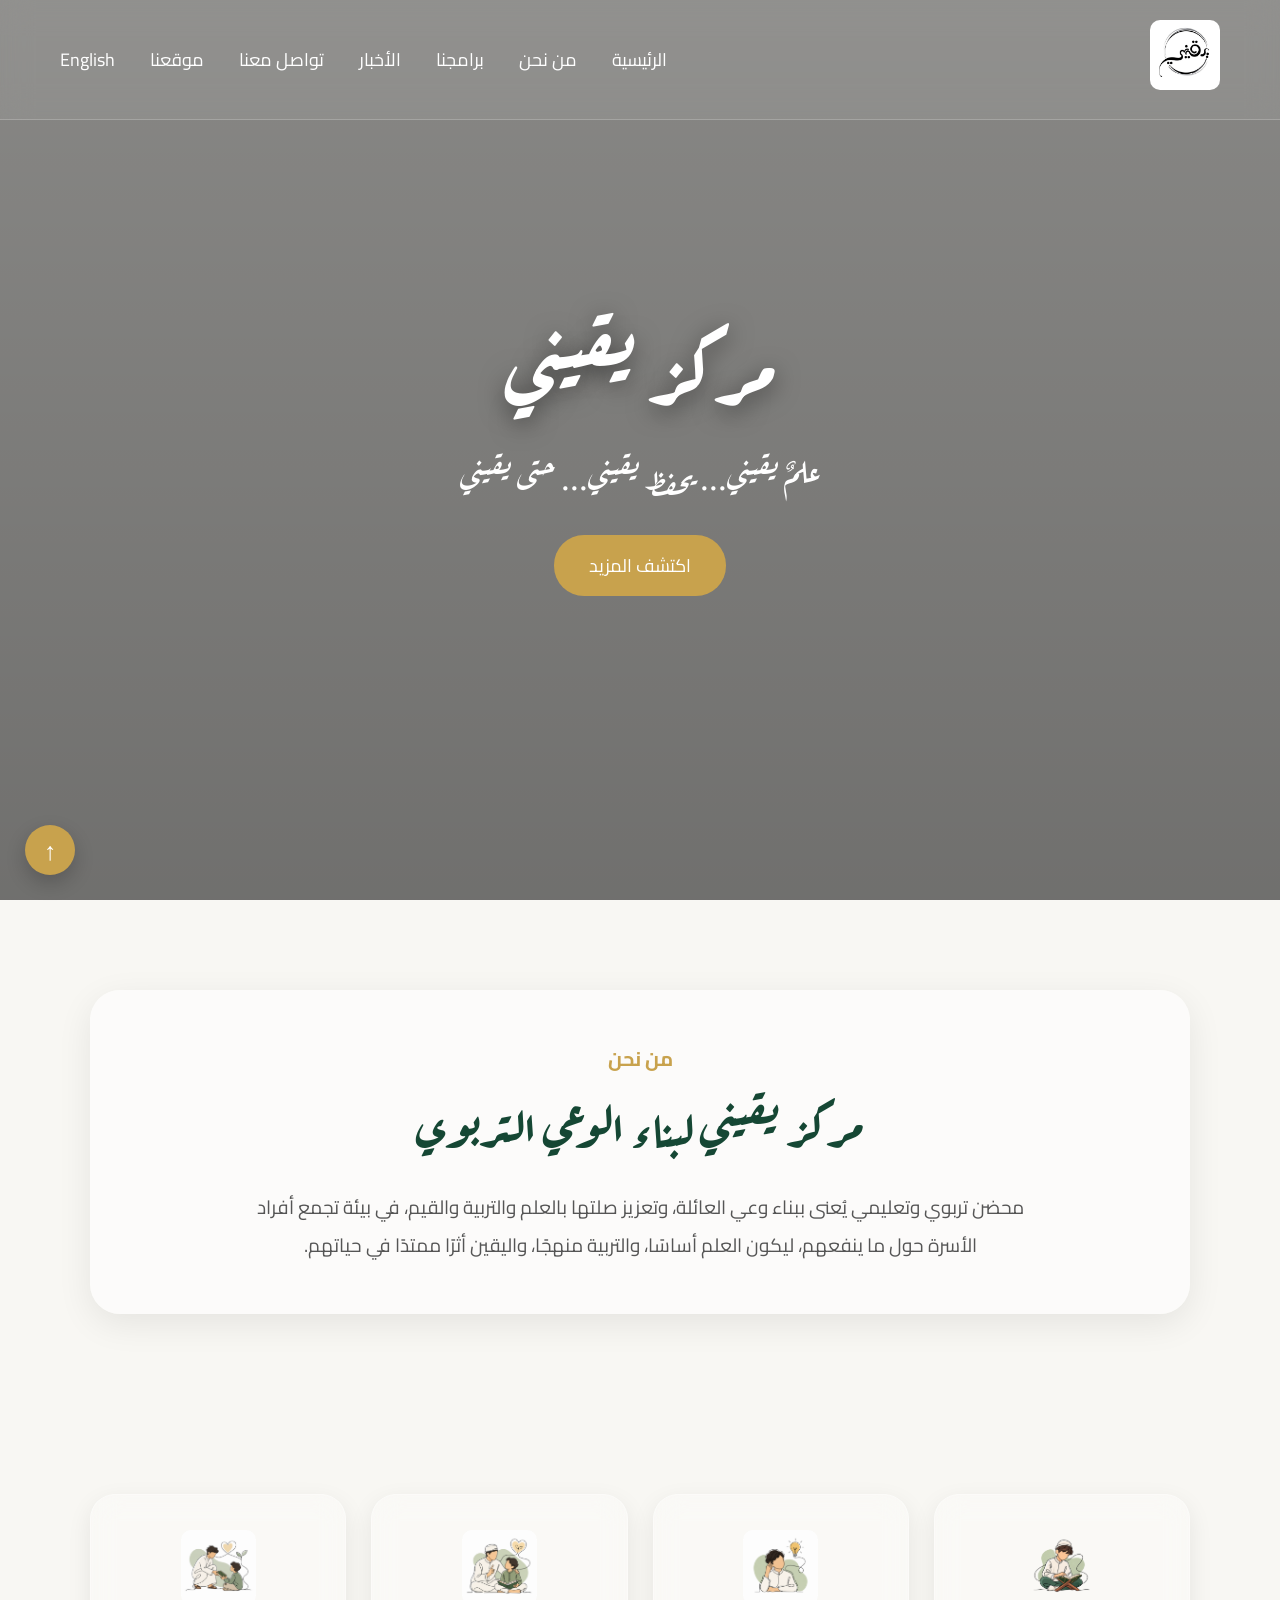
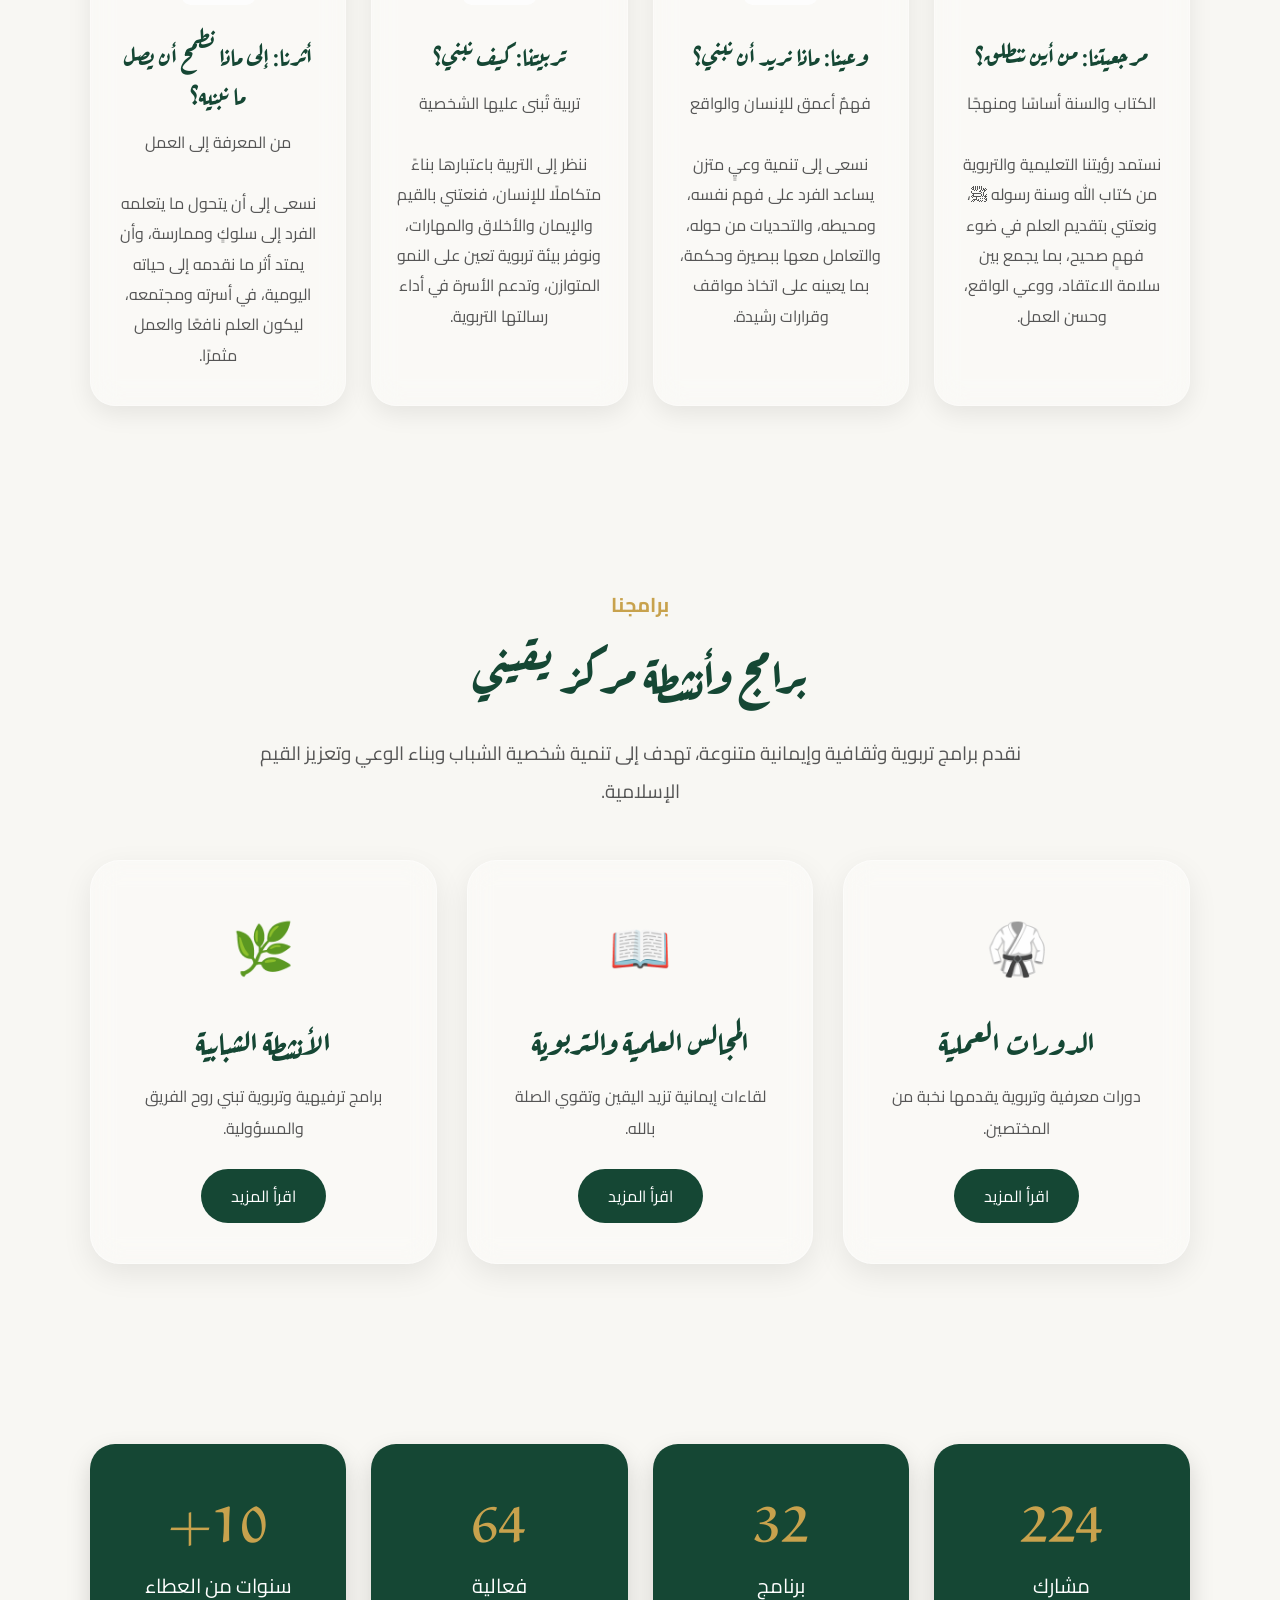
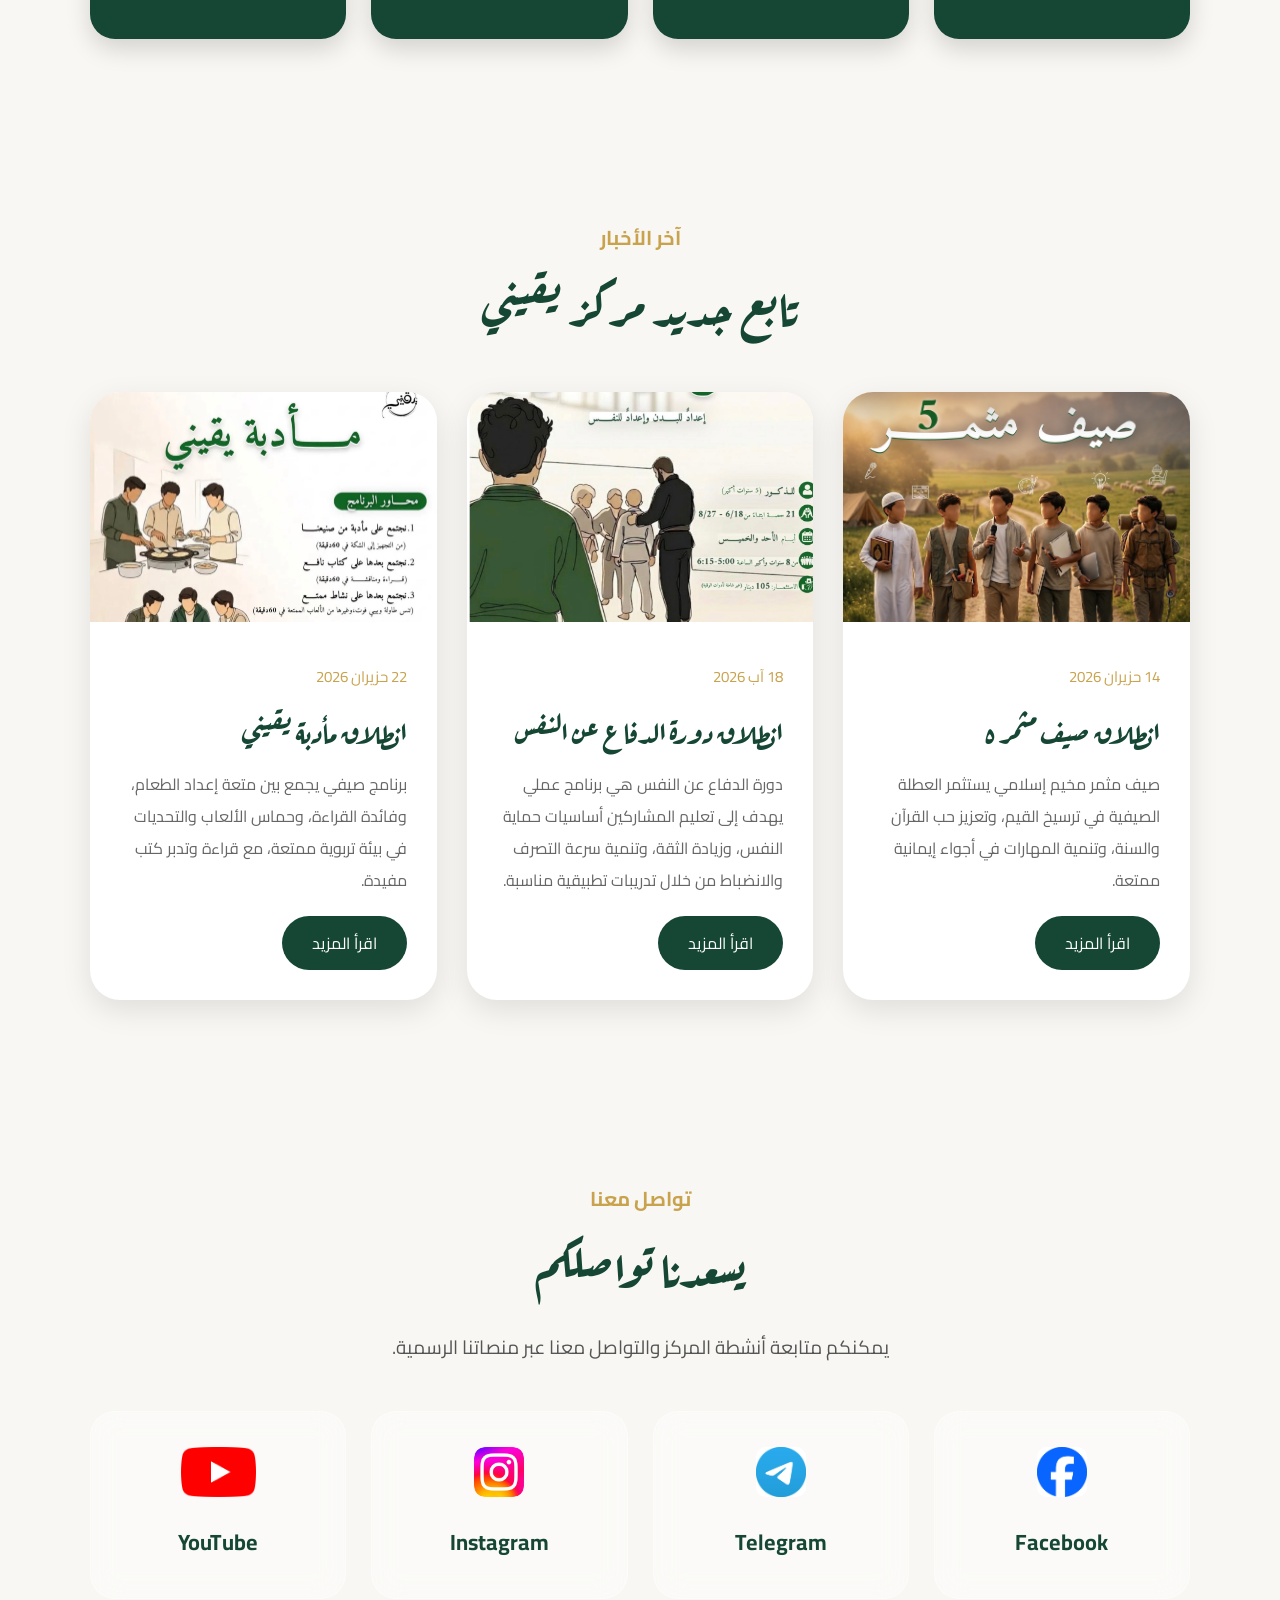
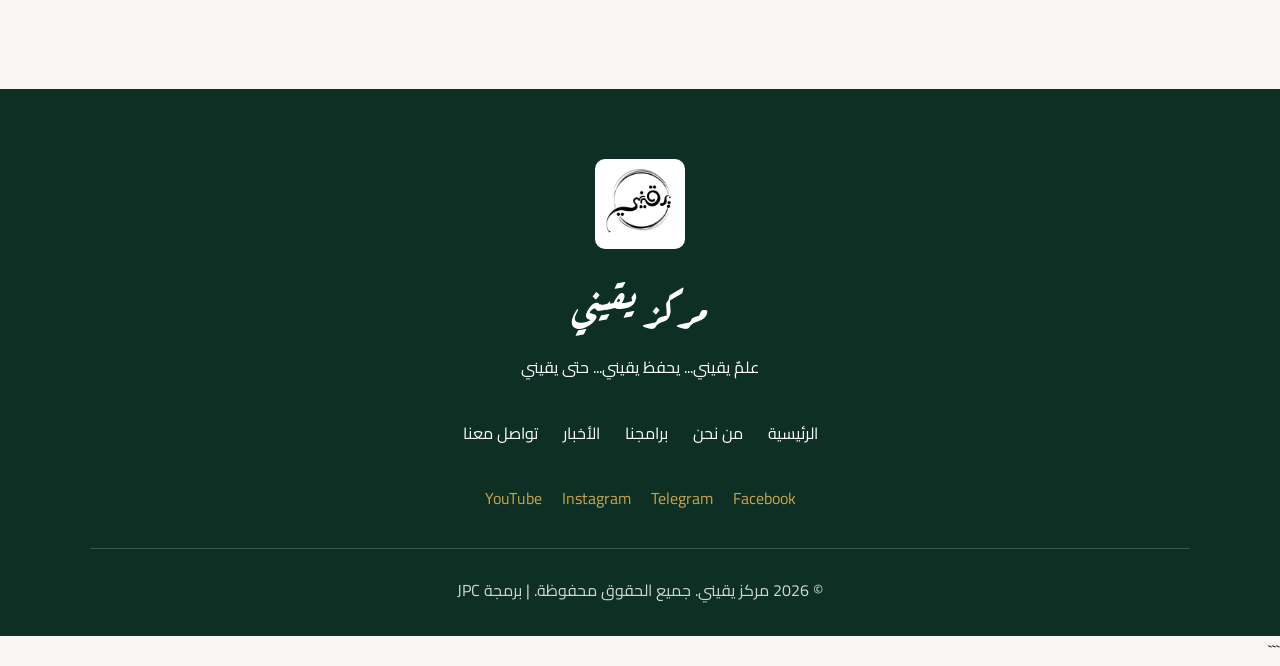
==== commit 69c8d4e1: "Update index.html" ====
--- a/index.html
+++ b/index.html
@@ -1,4 +1,4 @@
-```html
+
 <!DOCTYPE html>
 <html lang="ar" dir="rtl">
 
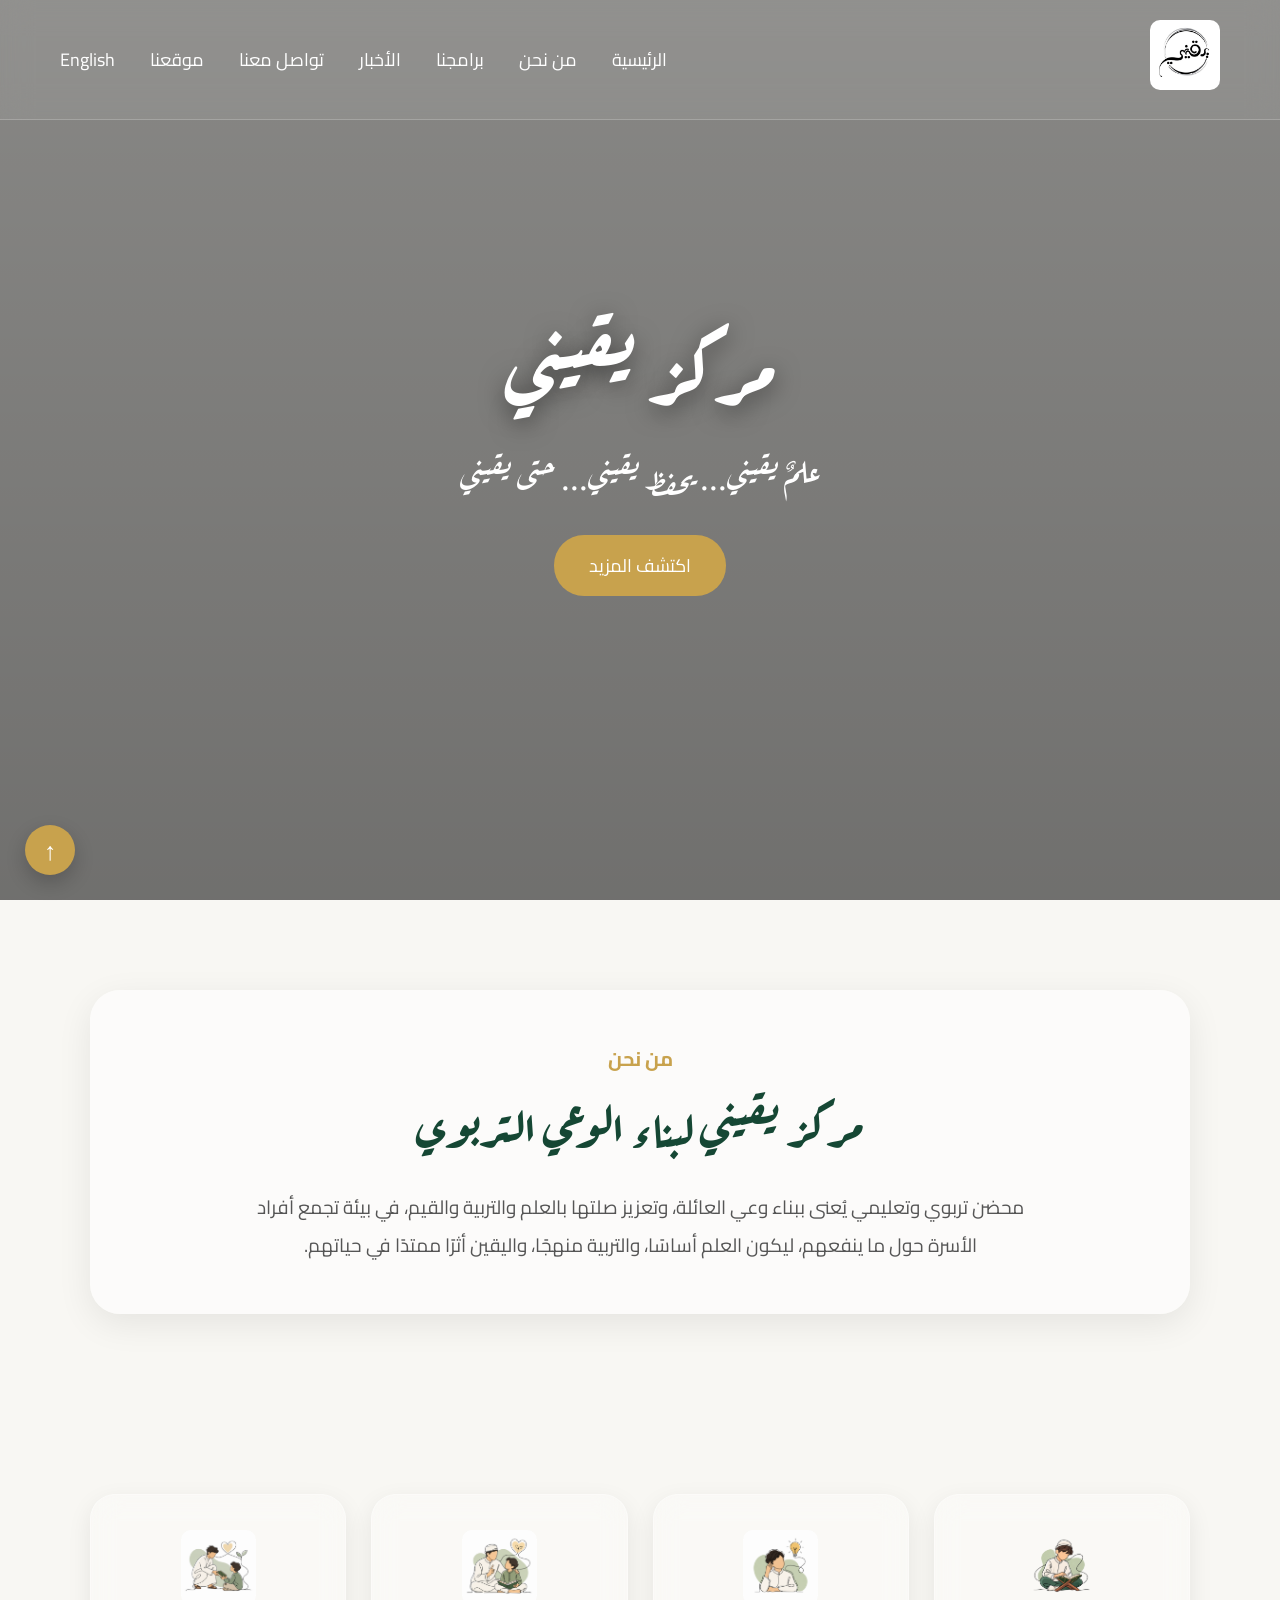
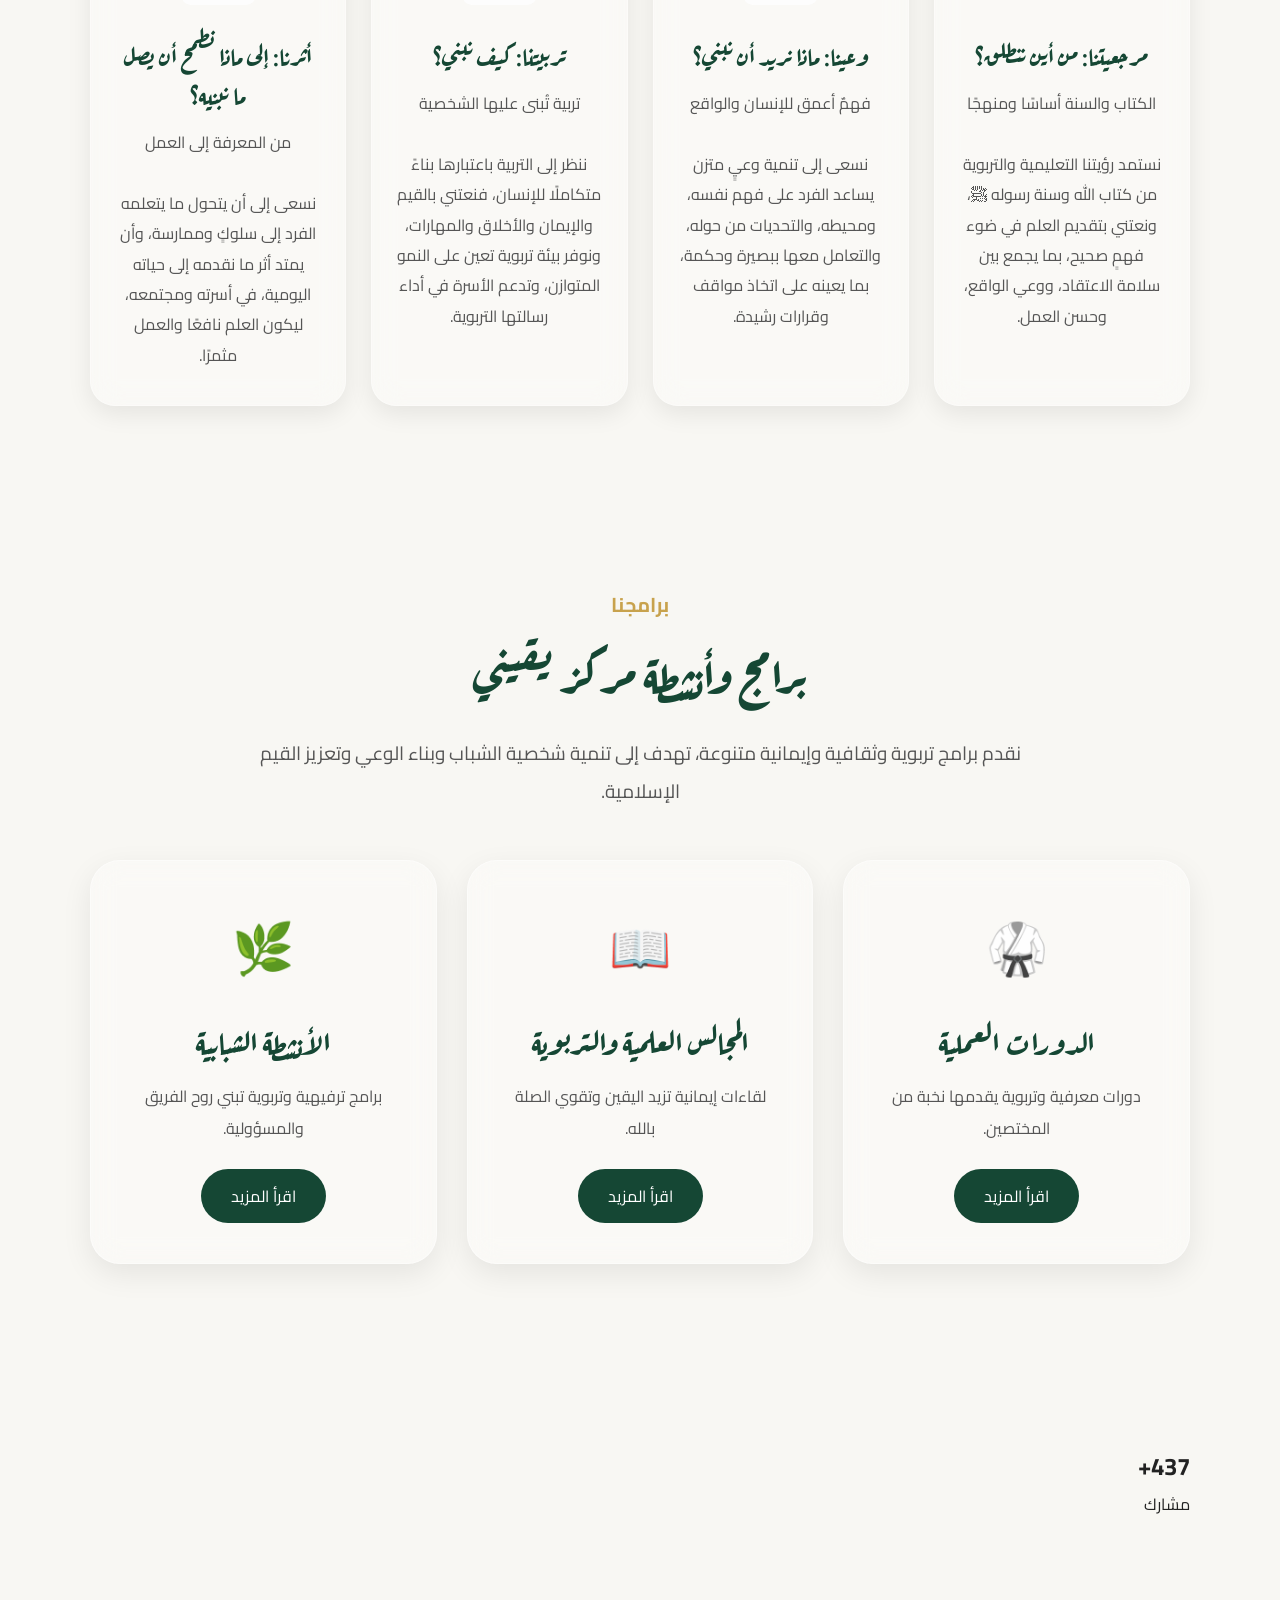
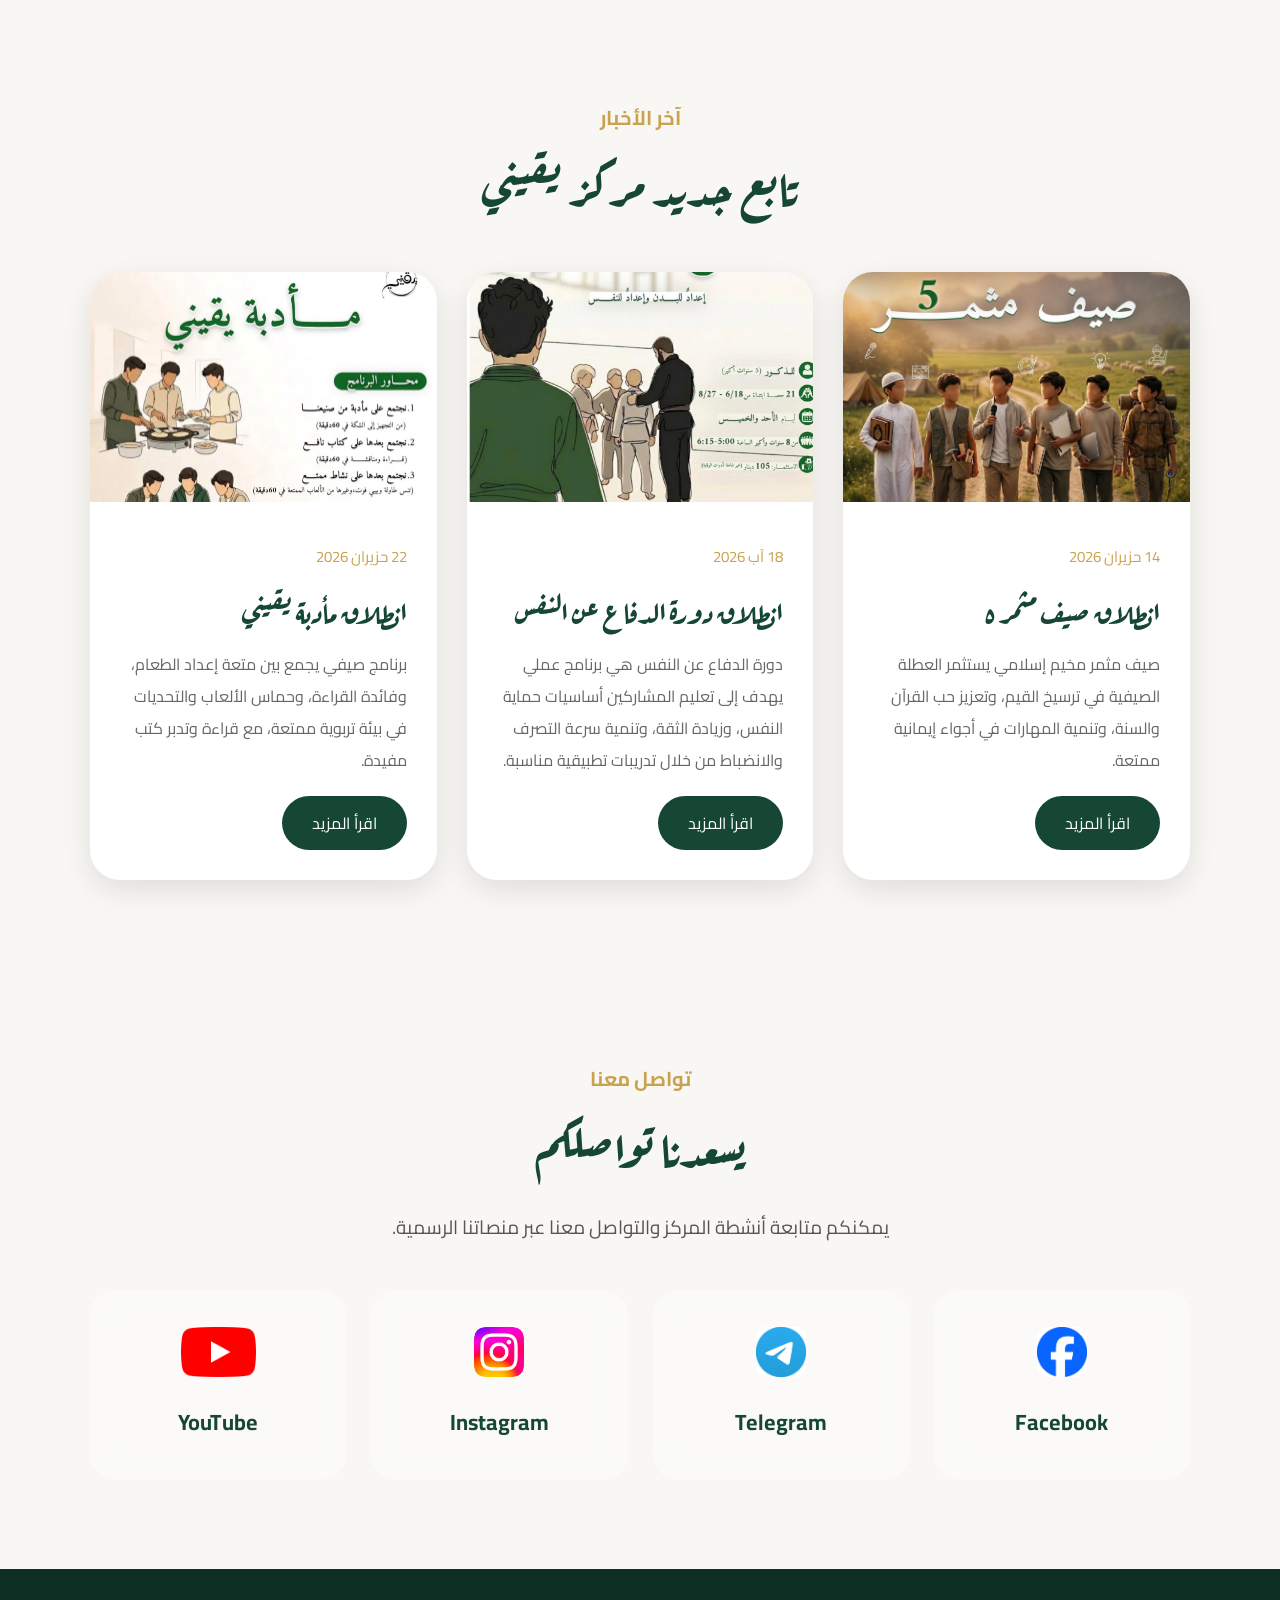
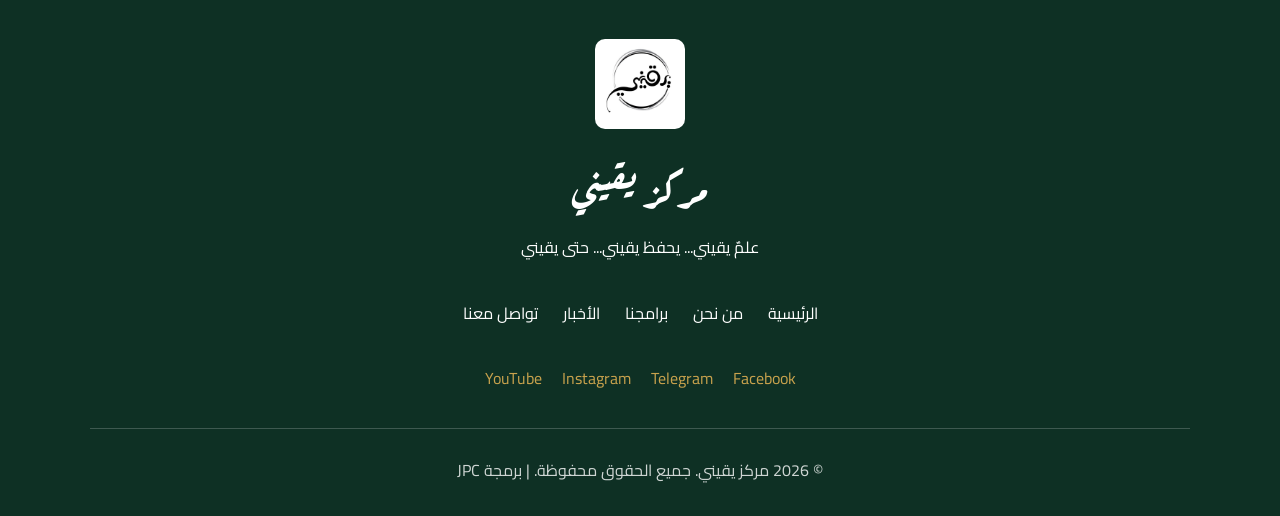
==== commit af04c36e: "Update index.html" ====
--- a/index.html
+++ b/index.html
@@ -1,4 +1,3 @@
-
 <!DOCTYPE html>
 <html lang="ar" dir="rtl">
 
@@ -462,75 +461,19 @@
 
             <div class="container">
 
-                <div class="stats-grid">
-
-
-                    <div class="stat-card">
-
-                        <h2
-                            class="counter"
-                            data-target="500"
-                        >
-                            0
+                <div class="stats-single-card" id="stats-card">
+
+                    <div class="stat-content" id="stat-content">
+
+                        <h2 id="stat-number">
+                            0+
                         </h2>
 
-                        <p>
+                        <p id="stat-label">
                             مشارك
                         </p>
 
                     </div>
-
-
-
-                    <div class="stat-card">
-
-                        <h2
-                            class="counter"
-                            data-target="50"
-                        >
-                            0
-                        </h2>
-
-                        <p>
-                            برنامج
-                        </p>
-
-                    </div>
-
-
-
-                    <div class="stat-card">
-
-                        <h2
-                            class="counter"
-                            data-target="100"
-                        >
-                            0
-                        </h2>
-
-                        <p>
-                            فعالية
-                        </p>
-
-                    </div>
-
-
-
-                    <div class="stat-card">
-
-                        <h2
-                            class="counter"
-                            data-target="10"
-                        >
-                            0
-                        </h2>
-
-                        <p>
-                            سنوات من العطاء
-                        </p>
-
-                    </div>
-
 
                 </div>
 
@@ -976,77 +919,276 @@
 
     <script>
 
-        const counters = document.querySelectorAll(".counter");
-
-
-        function animateCounter(counter) {
-
-            const target = Number(counter.dataset.target);
-
-            let current = 0;
-
-            const increment = Math.max(
-                1,
-                Math.ceil(target / 80)
-            );
-
-
-            function update() {
-
-                current += increment;
-
-
-                if (current >= target) {
-
-                    counter.textContent = target + "+";
-
-                } else {
-
-                    counter.textContent = current;
-
-                    requestAnimationFrame(update);
+        const statistics = [
+
+            {
+                number: 500,
+                label: "مشارك"
+            },
+
+            {
+                number: 50,
+                label: "برنامج"
+            },
+
+            {
+                number: 100,
+                label: "فعالية"
+            },
+
+            {
+                number: 10,
+                label: "سنوات من العطاء"
+            }
+
+        ];
+
+
+        const card =
+            document.getElementById("stats-card");
+
+
+        const content =
+            document.getElementById("stat-content");
+
+
+        const numberElement =
+            document.getElementById("stat-number");
+
+
+        const labelElement =
+            document.getElementById("stat-label");
+
+
+        let currentStat = 0;
+
+
+        function countNumber(target) {
+
+            return new Promise(resolve => {
+
+                let startTime = null;
+
+                const duration = 1000;
+
+
+                function update(timestamp) {
+
+                    if (!startTime) {
+
+                        startTime = timestamp;
+
+                    }
+
+
+                    const progress =
+                        Math.min(
+                            (timestamp - startTime) /
+                            duration,
+                            1
+                        );
+
+
+                    const eased =
+                        1 -
+                        Math.pow(
+                            1 - progress,
+                            3
+                        );
+
+
+                    const current =
+                        Math.floor(
+                            target * eased
+                        );
+
+
+                    numberElement.textContent =
+                        current + "+";
+
+
+                    if (progress < 1) {
+
+                        requestAnimationFrame(update);
+
+                    }
+
+                    else {
+
+                        numberElement.textContent =
+                            target + "+";
+
+                        resolve();
+
+                    }
 
                 }
 
+
+                requestAnimationFrame(update);
+
+            });
+
+        }
+
+
+        async function showStatistic() {
+
+            const stat =
+                statistics[currentStat];
+
+
+            numberElement.textContent =
+                "0+";
+
+
+            labelElement.textContent =
+                stat.label;
+
+
+            content.classList.add(
+                "entering"
+            );
+
+
+            void content.offsetWidth;
+
+
+            content.classList.remove(
+                "entering"
+            );
+
+
+            card.classList.add(
+                "pulse"
+            );
+
+
+            await countNumber(
+                stat.number
+            );
+
+
+            await new Promise(
+                resolve =>
+                    setTimeout(
+                        resolve,
+                        800
+                    )
+            );
+
+
+            content.classList.add(
+                "leaving"
+            );
+
+
+            card.classList.remove(
+                "pulse"
+            );
+
+
+            await new Promise(
+                resolve =>
+                    setTimeout(
+                        resolve,
+                        400
+                    )
+            );
+
+
+            currentStat++;
+
+
+            if (
+                currentStat >=
+                statistics.length
+            ) {
+
+                currentStat = 0;
+
             }
 
 
-            update();
+            content.classList.remove(
+                "leaving"
+            );
+
+
+            content.classList.add(
+                "entering"
+            );
+
+
+            const nextStat =
+                statistics[currentStat];
+
+
+            numberElement.textContent =
+                "0+";
+
+
+            labelElement.textContent =
+                nextStat.label;
+
+
+            void content.offsetWidth;
+
+
+            content.classList.remove(
+                "entering"
+            );
+
+
+            card.classList.add(
+                "pulse"
+            );
+
+
+            await countNumber(
+                nextStat.number
+            );
+
+
+            setTimeout(
+                showStatistic,
+                800
+            );
 
         }
 
 
-
-        const observer = new IntersectionObserver(
-
-            (entries) => {
-
-                entries.forEach(entry => {
-
-                    if (entry.isIntersecting) {
-
-                        animateCounter(entry.target);
-
-                        observer.unobserve(entry.target);
-
-                    }
-
-                });
-
-            },
-
-            {
-                threshold: 0.5
-            }
-
-        );
-
-
-        counters.forEach(counter => {
-
-            observer.observe(counter);
-
-        });
+        const observer =
+            new IntersectionObserver(
+
+                entries => {
+
+                    entries.forEach(entry => {
+
+                        if (
+                            entry.isIntersecting
+                        ) {
+
+                            showStatistic();
+
+                            observer.unobserve(
+                                entry.target
+                            );
+
+                        }
+
+                    });
+
+                },
+
+                {
+                    threshold:0.5
+                }
+
+            );
+
+
+        observer.observe(card);
 
     </script>
 
@@ -1054,4 +1196,3 @@
 </body>
 
 </html>
-```
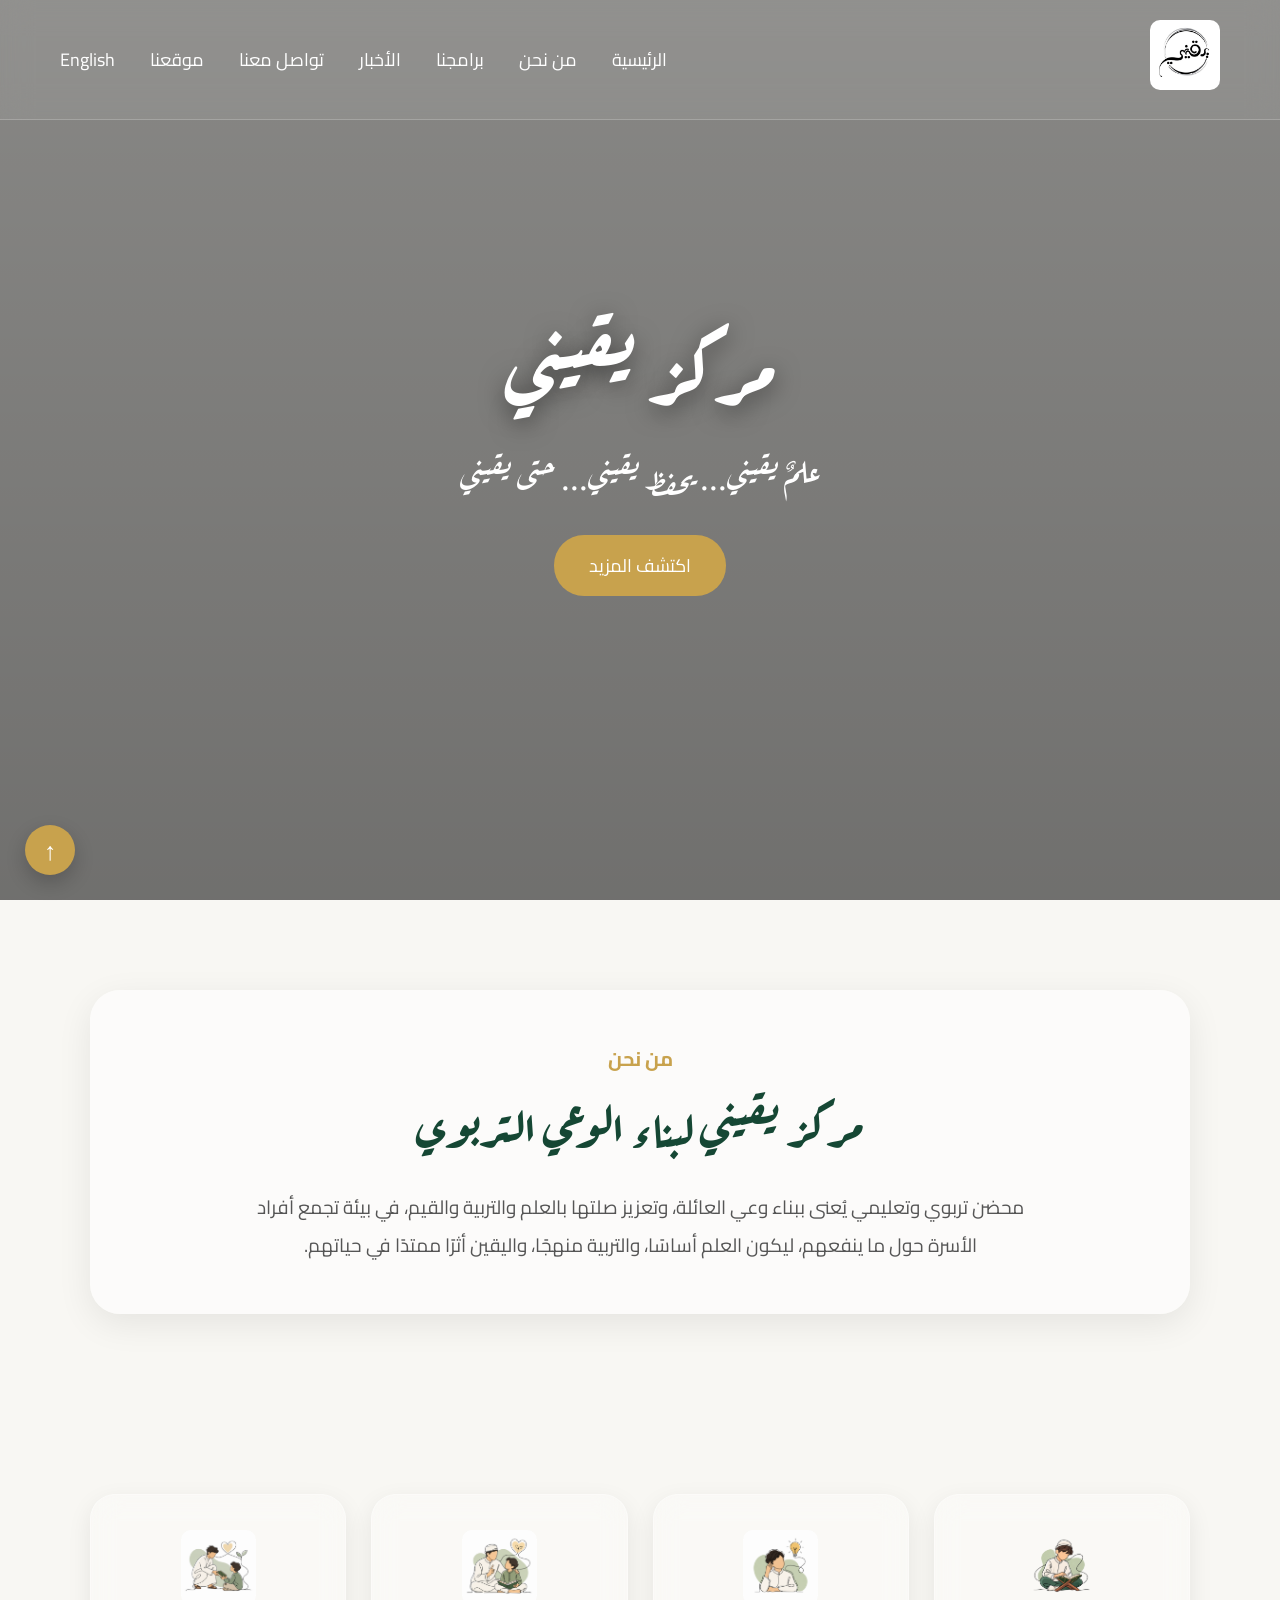
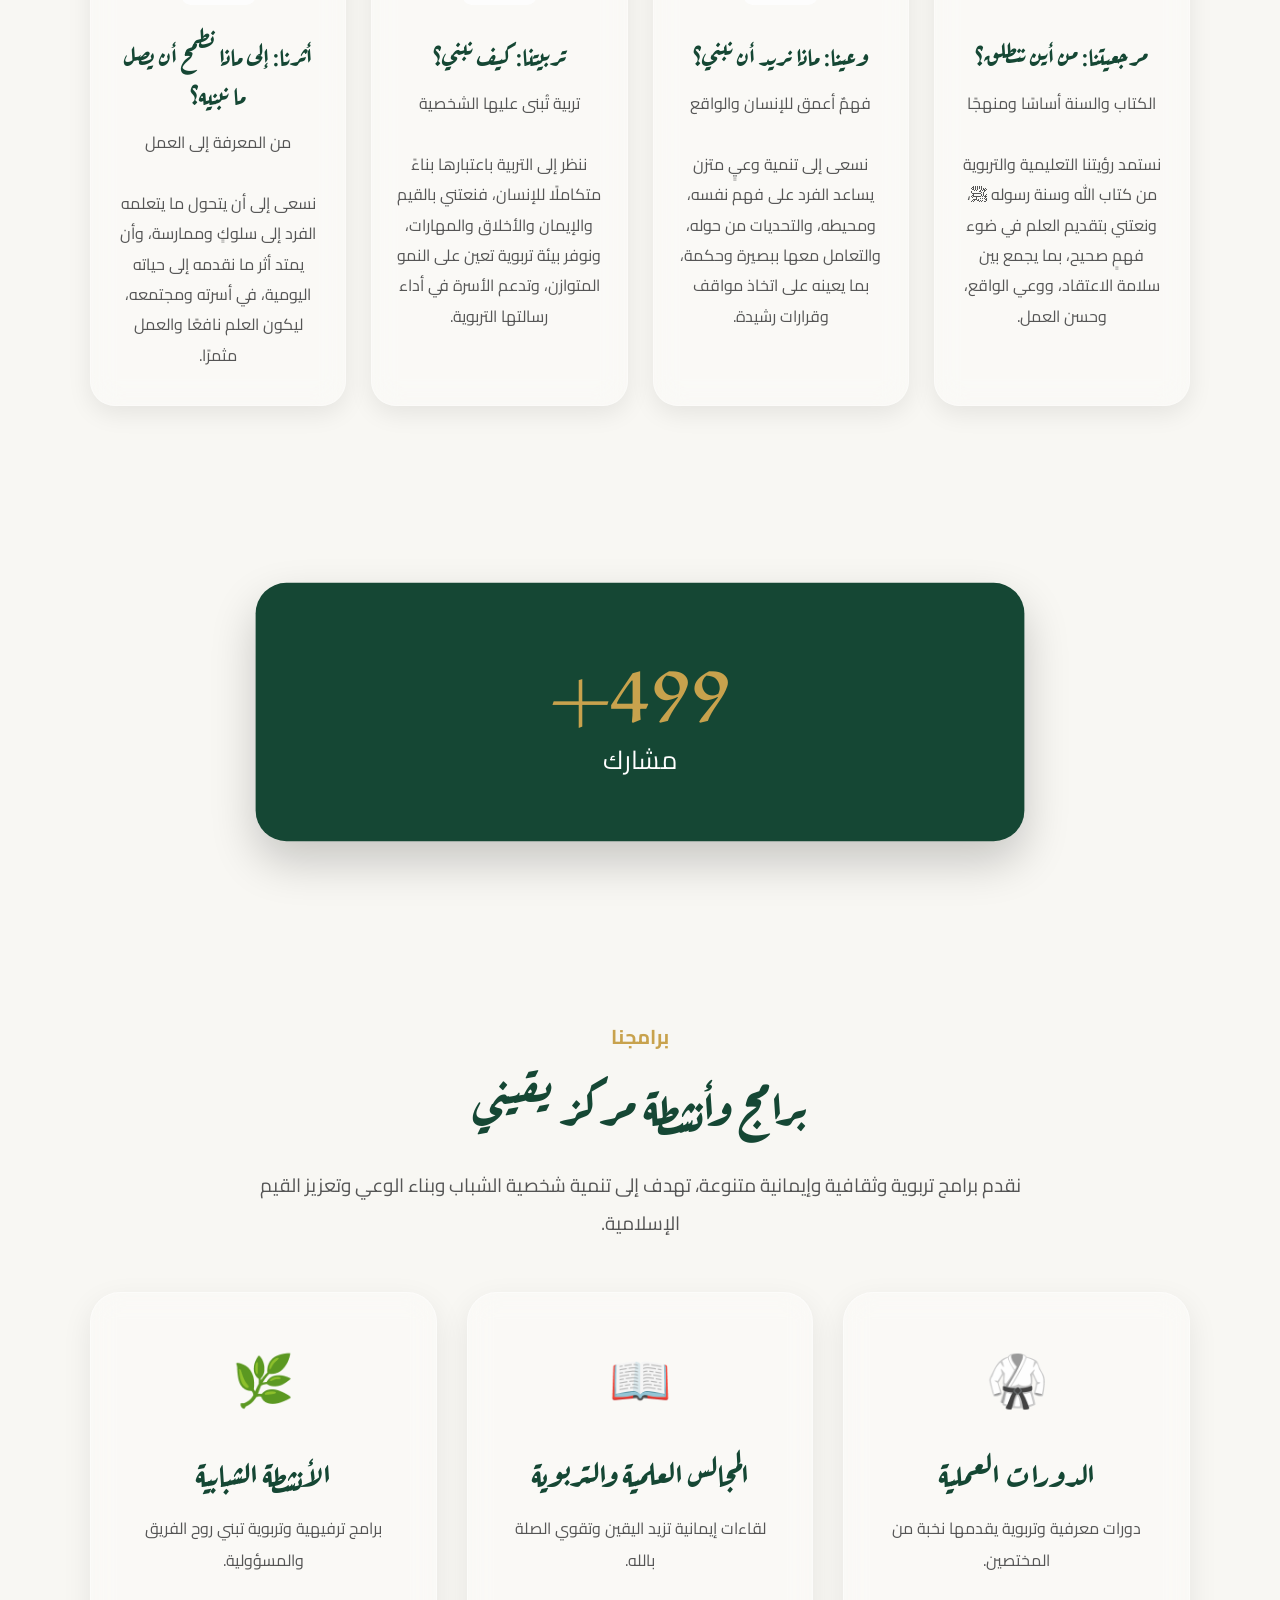
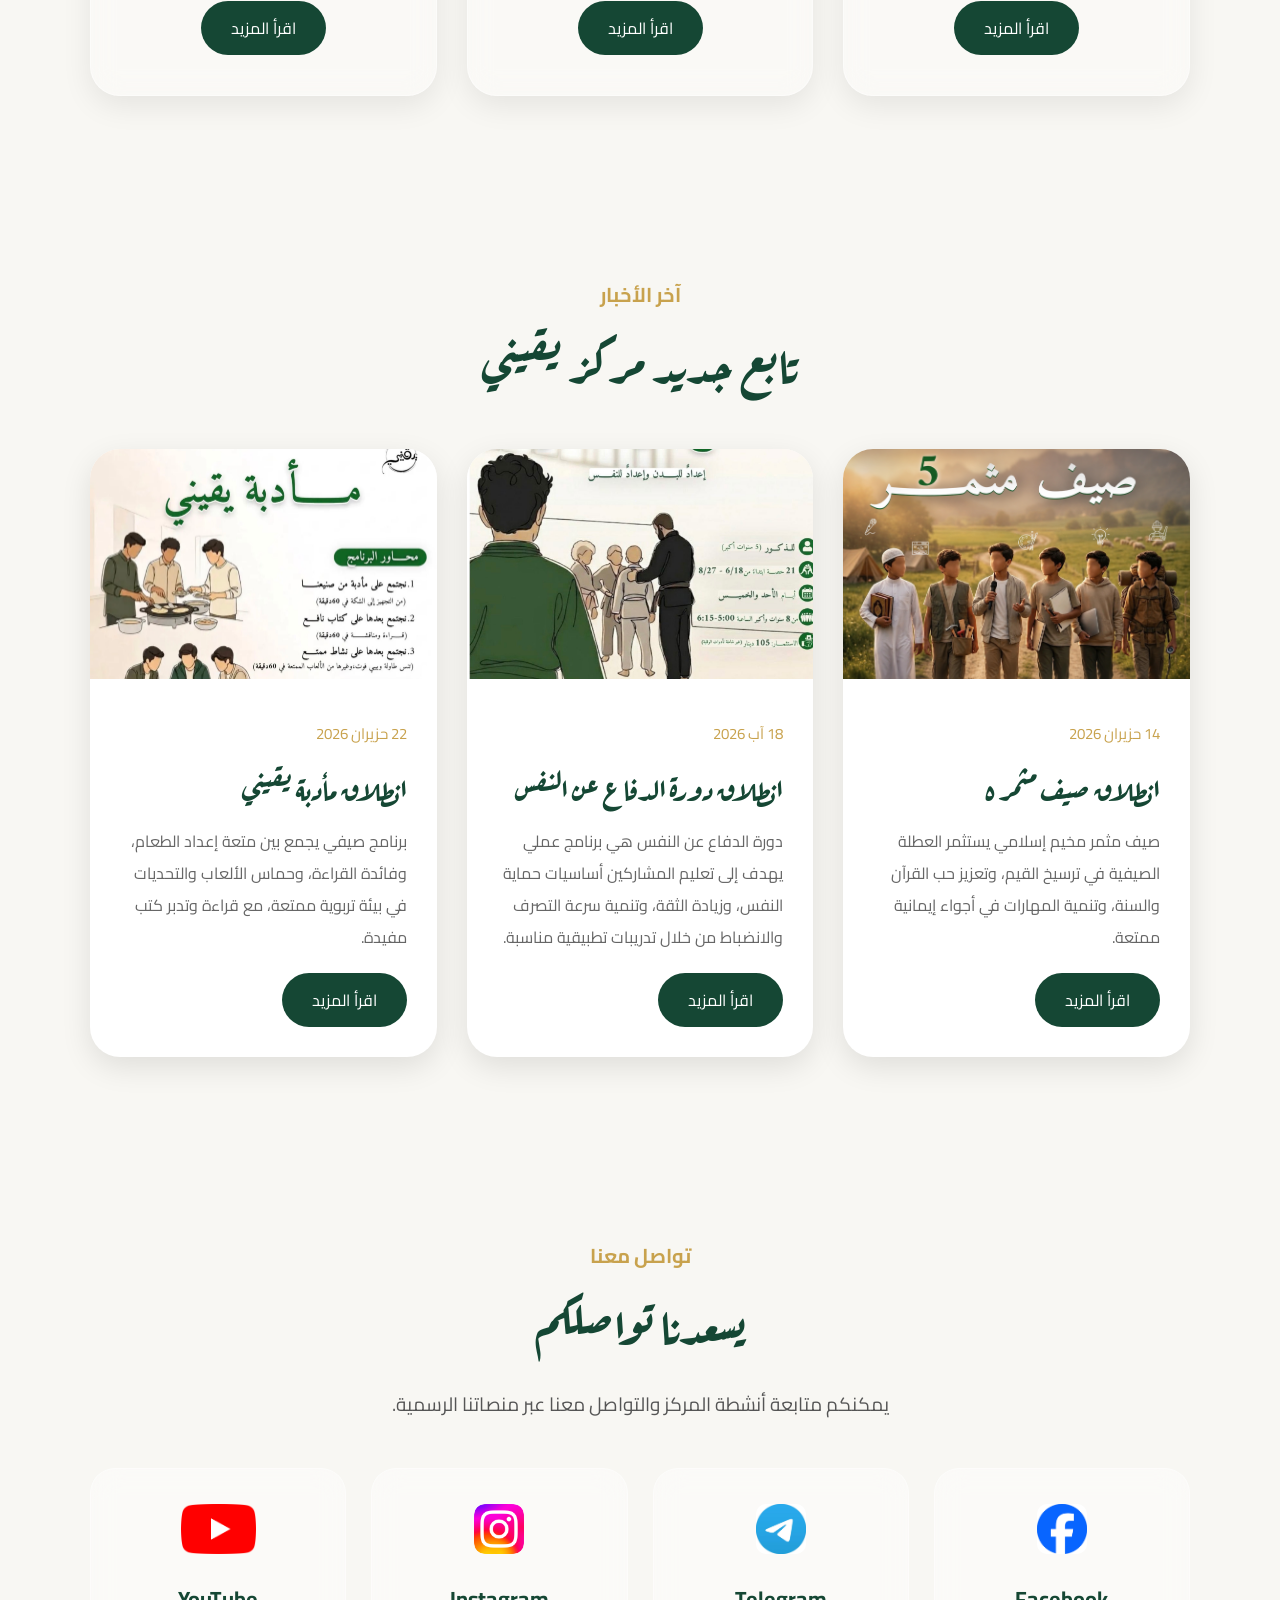
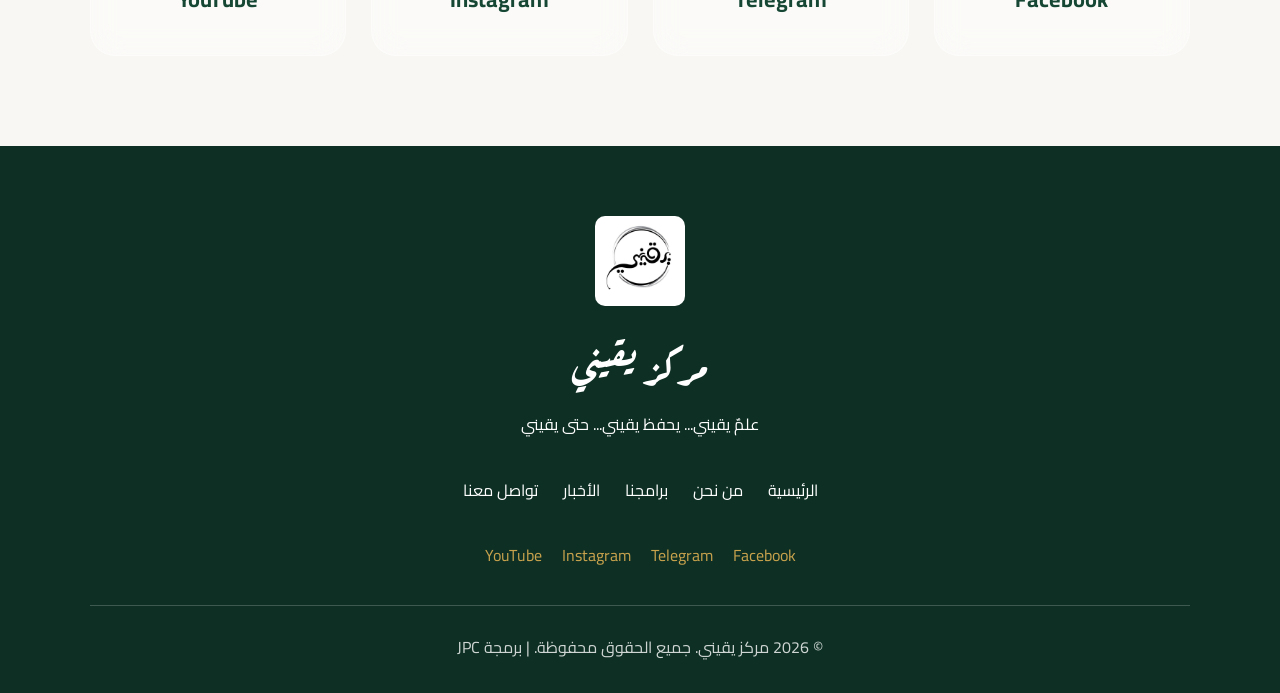
==== commit ca6d1b04: "Update index.html" ====
--- a/index.html
+++ b/index.html
@@ -316,6 +316,36 @@
 
 
         <!-- ==========================
+             Statistics
+        =========================== -->
+
+        <section class="section">
+
+            <div class="container">
+
+                <div class="stats-single-card" id="stats-card">
+
+                    <div class="stat-content" id="stat-content">
+
+                        <h2 id="stat-number">
+                            0+
+                        </h2>
+
+                        <p id="stat-label">
+                            مشارك
+                        </p>
+
+                    </div>
+
+                </div>
+
+            </div>
+
+        </section>
+
+
+
+        <!-- ==========================
              Programs
         =========================== -->
 
@@ -444,36 +474,6 @@
 
                     </article>
 
-
-                </div>
-
-            </div>
-
-        </section>
-
-
-
-        <!-- ==========================
-             Statistics
-        =========================== -->
-
-        <section class="section">
-
-            <div class="container">
-
-                <div class="stats-single-card" id="stats-card">
-
-                    <div class="stat-content" id="stat-content">
-
-                        <h2 id="stat-number">
-                            0+
-                        </h2>
-
-                        <p id="stat-label">
-                            مشارك
-                        </p>
-
-                    </div>
 
                 </div>
 
--- a/style.css
+++ b/style.css
@@ -259,6 +259,8 @@
     color:var(--gold);
 
 }
+
+
 /* ==================================
    CONTAINERS
 ================================== */
@@ -459,6 +461,8 @@
     line-height:1.9;
 
 }
+
+
 /* ==================================
    PROGRAMS SECTION
 ================================== */
@@ -617,41 +621,516 @@
 ================================== */
 
 
-.stats-grid{
+/* Single statistics card */
+
+.stats-single-card{
+
+    width:100%;
+
+    max-width:750px;
+
+    margin:auto;
+
+    background:var(--green);
+
+    color:white;
+
+    padding:60px 30px;
+
+    border-radius:30px;
+
+    text-align:center;
+
+    box-shadow:
+
+    0 15px 35px rgba(0,0,0,.15);
+
+    transition:
+
+    transform .5s ease,
+
+    box-shadow .5s ease;
+
+}
+
+
+/* Card pulse */
+
+.stats-single-card.pulse{
+
+    transform:scale(1.025);
+
+    box-shadow:
+
+    0 20px 45px rgba(0,0,0,.2);
+
+}
+
+
+/* Statistics content */
+
+.stat-content{
+
+    opacity:1;
+
+    transform:
+
+    translateY(0)
+
+    scale(1);
+
+    transition:
+
+    opacity .4s ease,
+
+    transform .4s ease;
+
+}
+
+
+/* Leaving statistic */
+
+.stat-content.leaving{
+
+    opacity:0;
+
+    transform:
+
+    translateY(-35px)
+
+    scale(.75);
+
+}
+
+
+/* Entering statistic */
+
+.stat-content.entering{
+
+    opacity:0;
+
+    transform:
+
+    translateY(35px)
+
+    scale(.75);
+
+}
+
+
+/* Number */
+
+.stats-single-card h2{
+
+    font-size:70px;
+
+    color:var(--gold);
+
+    font-family:"Aref Ruqaa",serif;
+
+    margin-bottom:10px;
+
+    line-height:1.2;
+
+}
+
+
+/* Label */
+
+.stats-single-card p{
+
+    font-size:25px;
+
+    line-height:1.5;
+
+}
+
+
+/* ==================================
+   NEWS SECTION
+================================== */
+
+
+#news{
+
+    text-align:center;
+
+}
+
+
+
+.news-grid{
 
     display:grid;
 
     grid-template-columns:
 
+    repeat(3,1fr);
+
+    gap:30px;
+
+    margin-top:50px;
+
+}
+
+
+
+.news-card{
+
+    overflow:hidden;
+
+    background:white;
+
+    border-radius:30px;
+
+    box-shadow:
+
+    0 10px 30px rgba(0,0,0,.1);
+
+    transition:.4s;
+
+}
+
+
+
+.news-card:hover{
+
+    transform:translateY(-10px);
+
+}
+
+
+
+.news-card img{
+
+    width:100%;
+
+    height:230px;
+
+    object-fit:cover;
+
+}
+
+
+
+.news-content{
+
+    padding:30px;
+
+    text-align:right;
+
+}
+
+
+
+.news-date{
+
+    color:var(--gold);
+
+    font-size:15px;
+
+}
+
+
+
+.news-content h3{
+
+    font-family:"Aref Ruqaa",serif;
+
+    color:var(--green);
+
+    font-size:30px;
+
+    margin:15px 0;
+
+}
+
+
+
+.news-content p{
+
+    color:#666;
+
+    line-height:2;
+
+    margin-bottom:20px;
+
+}
+
+
+
+/* ==================================
+   CONTACT SECTION
+================================== */
+
+
+#contact{
+
+    text-align:center;
+
+}
+
+
+
+.contact-grid{
+
+    display:grid;
+
+    grid-template-columns:
+
     repeat(4,1fr);
 
     gap:25px;
 
+    margin-top:45px;
+
+}
+
+
+
+.contact-card{
+
+    text-decoration:none;
+
+    color:var(--green);
+
+    padding:35px 20px;
+
+
+    background:
+
+    rgba(255,255,255,.4);
+
+
+    border-radius:25px;
+
+
+    backdrop-filter:blur(15px);
+
+    -webkit-backdrop-filter:blur(15px);
+
+
+    border:
+
+    1px solid rgba(255,255,255,.4);
+
+
+    transition:.3s;
+
+}
+
+
+
+.contact-card:hover{
+
+    background:var(--green);
+
+    color:white;
+
+    transform:translateY(-8px);
+
+}
+
+
+
+.contact-icon{
+
+    font-size:45px;
+
+    margin-bottom:15px;
+
+}
+
+
+
+.contact-card h3{
+
+    font-size:22px;
+
+}
+
+
+
+/* ==================================
+   FOOTER
+================================== */
+
+
+.footer{
+
+    background:
+
+    var(--dark-green);
+
+
+    color:white;
+
+
+    padding:70px 0 30px;
+
+
     text-align:center;
 
 }
 
 
 
-.stat-card{
-
-    background:
-
-    var(--green);
-
+.footer-logo{
+
+    width:90px;
+
+    margin-bottom:20px;
+
+}
+
+
+
+.footer h2{
+
+    font-family:"Aref Ruqaa",serif;
+
+    font-size:40px;
+
+    margin-bottom:10px;
+
+}
+
+
+
+.footer p{
+
+    line-height:2;
+
+}
+
+
+
+.footer-links{
+
+    display:flex;
+
+    justify-content:center;
+
+    flex-wrap:wrap;
+
+    gap:25px;
+
+    margin:35px 0;
+
+}
+
+
+
+.footer-links a{
 
     color:white;
 
-
-    padding:35px 20px;
-
-
-    border-radius:25px;
+    text-decoration:none;
+
+    transition:.3s;
+
+}
+
+
+
+.footer-links a:hover{
+
+    color:var(--gold);
+
+}
+
+
+
+.social-links{
+
+    display:flex;
+
+    justify-content:center;
+
+    gap:20px;
+
+    margin-bottom:35px;
+
+}
+
+
+
+.social-links a{
+
+    color:var(--gold);
+
+    text-decoration:none;
+
+}
+
+
+
+.footer hr{
+
+    border:none;
+
+    height:1px;
+
+    background:rgba(255,255,255,.2);
+
+    margin:25px 0;
+
+}
+
+
+
+.copyright{
+
+    opacity:.8;
+
+}
+
+
+
+/* ==================================
+   BACK TO TOP
+================================== */
+
+
+.back-to-top{
+
+    position:fixed;
+
+    bottom:25px;
+
+    left:25px;
+
+
+    width:50px;
+
+    height:50px;
+
+
+    display:flex;
+
+    justify-content:center;
+
+    align-items:center;
+
+
+    border-radius:50%;
+
+
+    background:var(--gold);
+
+
+    color:white;
+
+
+    font-size:25px;
+
+
+    text-decoration:none;
 
 
     box-shadow:
 
-    0 10px 25px rgba(0,0,0,.15);
+    0 8px 20px rgba(0,0,0,.2);
 
 
     transition:.3s;
@@ -660,435 +1139,15 @@
 
 
 
-.stat-card:hover{
-
-    transform:translateY(-8px);
-
-    background:var(--dark-green);
-
-}
-
-
-
-.stat-card h2{
-
-    font-size:50px;
-
-    color:var(--gold);
-
-    font-family:"Aref Ruqaa",serif;
-
-    margin-bottom:10px;
-
-}
-
-
-
-.stat-card p{
-
-    font-size:20px;
-
-}
-/* ==================================
-   NEWS SECTION
-================================== */
-
-
-#news{
-
-    text-align:center;
-
-}
-
-
-
-.news-grid{
-
-    display:grid;
-
-    grid-template-columns:
-
-    repeat(3,1fr);
-
-    gap:30px;
-
-    margin-top:50px;
-
-}
-
-
-
-.news-card{
-
-    overflow:hidden;
-
-    background:white;
-
-    border-radius:30px;
-
-    box-shadow:
-
-    0 10px 30px rgba(0,0,0,.1);
-
-    transition:.4s;
-
-}
-
-
-
-.news-card:hover{
-
-    transform:translateY(-10px);
-
-}
-
-
-
-.news-card img{
-
-    width:100%;
-
-    height:230px;
-
-    object-fit:cover;
-
-}
-
-
-
-.news-content{
-
-    padding:30px;
-
-    text-align:right;
-
-}
-
-
-
-.news-date{
-
-    color:var(--gold);
-
-    font-size:15px;
-
-}
-
-
-
-.news-content h3{
-
-    font-family:"Aref Ruqaa",serif;
-
-    color:var(--green);
-
-    font-size:30px;
-
-    margin:15px 0;
-
-}
-
-
-
-.news-content p{
-
-    color:#666;
-
-    line-height:2;
-
-    margin-bottom:20px;
-
-}
-
-
-
-/* ==================================
-   CONTACT SECTION
-================================== */
-
-
-#contact{
-
-    text-align:center;
-
-}
-
-
-
-.contact-grid{
-
-    display:grid;
-
-    grid-template-columns:
-
-    repeat(4,1fr);
-
-    gap:25px;
-
-    margin-top:45px;
-
-}
-
-
-
-.contact-card{
-
-    text-decoration:none;
-
-    color:var(--green);
-
-    padding:35px 20px;
-
-
-    background:
-
-    rgba(255,255,255,.4);
-
-
-    border-radius:25px;
-
-
-    backdrop-filter:blur(15px);
-
-    -webkit-backdrop-filter:blur(15px);
-
-
-    border:
-
-    1px solid rgba(255,255,255,.4);
-
-
-    transition:.3s;
-
-}
-
-
-
-.contact-card:hover{
+.back-to-top:hover{
 
     background:var(--green);
 
-    color:white;
-
-    transform:translateY(-8px);
-
-}
-
-
-
-.contact-icon{
-
-    font-size:45px;
-
-    margin-bottom:15px;
-
-}
-
-
-
-.contact-card h3{
-
-    font-size:22px;
-
-}
-
-
-
-/* ==================================
-   FOOTER
-================================== */
-
-
-.footer{
-
-    background:
-
-    var(--dark-green);
-
-
-    color:white;
-
-
-    padding:70px 0 30px;
-
-
-    text-align:center;
-
-}
-
-
-
-.footer-logo{
-
-    width:90px;
-
-    margin-bottom:20px;
-
-}
-
-
-
-.footer h2{
-
-    font-family:"Aref Ruqaa",serif;
-
-    font-size:40px;
-
-    margin-bottom:10px;
-
-}
-
-
-
-.footer p{
-
-    line-height:2;
-
-}
-
-
-
-.footer-links{
-
-    display:flex;
-
-    justify-content:center;
-
-    flex-wrap:wrap;
-
-    gap:25px;
-
-    margin:35px 0;
-
-}
-
-
-
-.footer-links a{
-
-    color:white;
-
-    text-decoration:none;
-
-    transition:.3s;
-
-}
-
-
-
-.footer-links a:hover{
-
-    color:var(--gold);
-
-}
-
-
-
-.social-links{
-
-    display:flex;
-
-    justify-content:center;
-
-    gap:20px;
-
-    margin-bottom:35px;
-
-}
-
-
-
-.social-links a{
-
-    color:var(--gold);
-
-    text-decoration:none;
-
-}
-
-
-
-.footer hr{
-
-    border:none;
-
-    height:1px;
-
-    background:rgba(255,255,255,.2);
-
-    margin:25px 0;
-
-}
-
-
-
-.copyright{
-
-    opacity:.8;
-
-}
-
-
-
-/* ==================================
-   BACK TO TOP
-================================== */
-
-
-.back-to-top{
-
-    position:fixed;
-
-    bottom:25px;
-
-    left:25px;
-
-
-    width:50px;
-
-    height:50px;
-
-
-    display:flex;
-
-    justify-content:center;
-
-    align-items:center;
-
-
-    border-radius:50%;
-
-
-    background:var(--gold);
-
-
-    color:white;
-
-
-    font-size:25px;
-
-
-    text-decoration:none;
-
-
-    box-shadow:
-
-    0 8px 20px rgba(0,0,0,.2);
-
-
-    transition:.3s;
-
-}
-
-
-
-.back-to-top:hover{
-
-    background:var(--green);
-
     transform:translateY(-5px);
 
 }
+
+
 /* ==================================
    ANIMATIONS
 ================================== */
@@ -1328,6 +1387,29 @@
     }
 
 
+    /* Statistics mobile */
+
+    .stats-single-card{
+
+        padding:45px 20px;
+
+    }
+
+
+    .stats-single-card h2{
+
+        font-size:55px;
+
+    }
+
+
+    .stats-single-card p{
+
+        font-size:21px;
+
+    }
+
+
 }
 
 
@@ -1364,6 +1446,8 @@
 
 
 }
+
+
 /* ==========================
    COURSES PAGE
 ========================== */
@@ -1697,6 +1781,7 @@
     font-size:22px;
 
 }
+
 .banquet-page .navbar a {
     color: #000 !important;
 }
@@ -1713,4 +1798,4 @@
 width:75px;
 height:50px;
 margin-bottom:15px;
-}+}
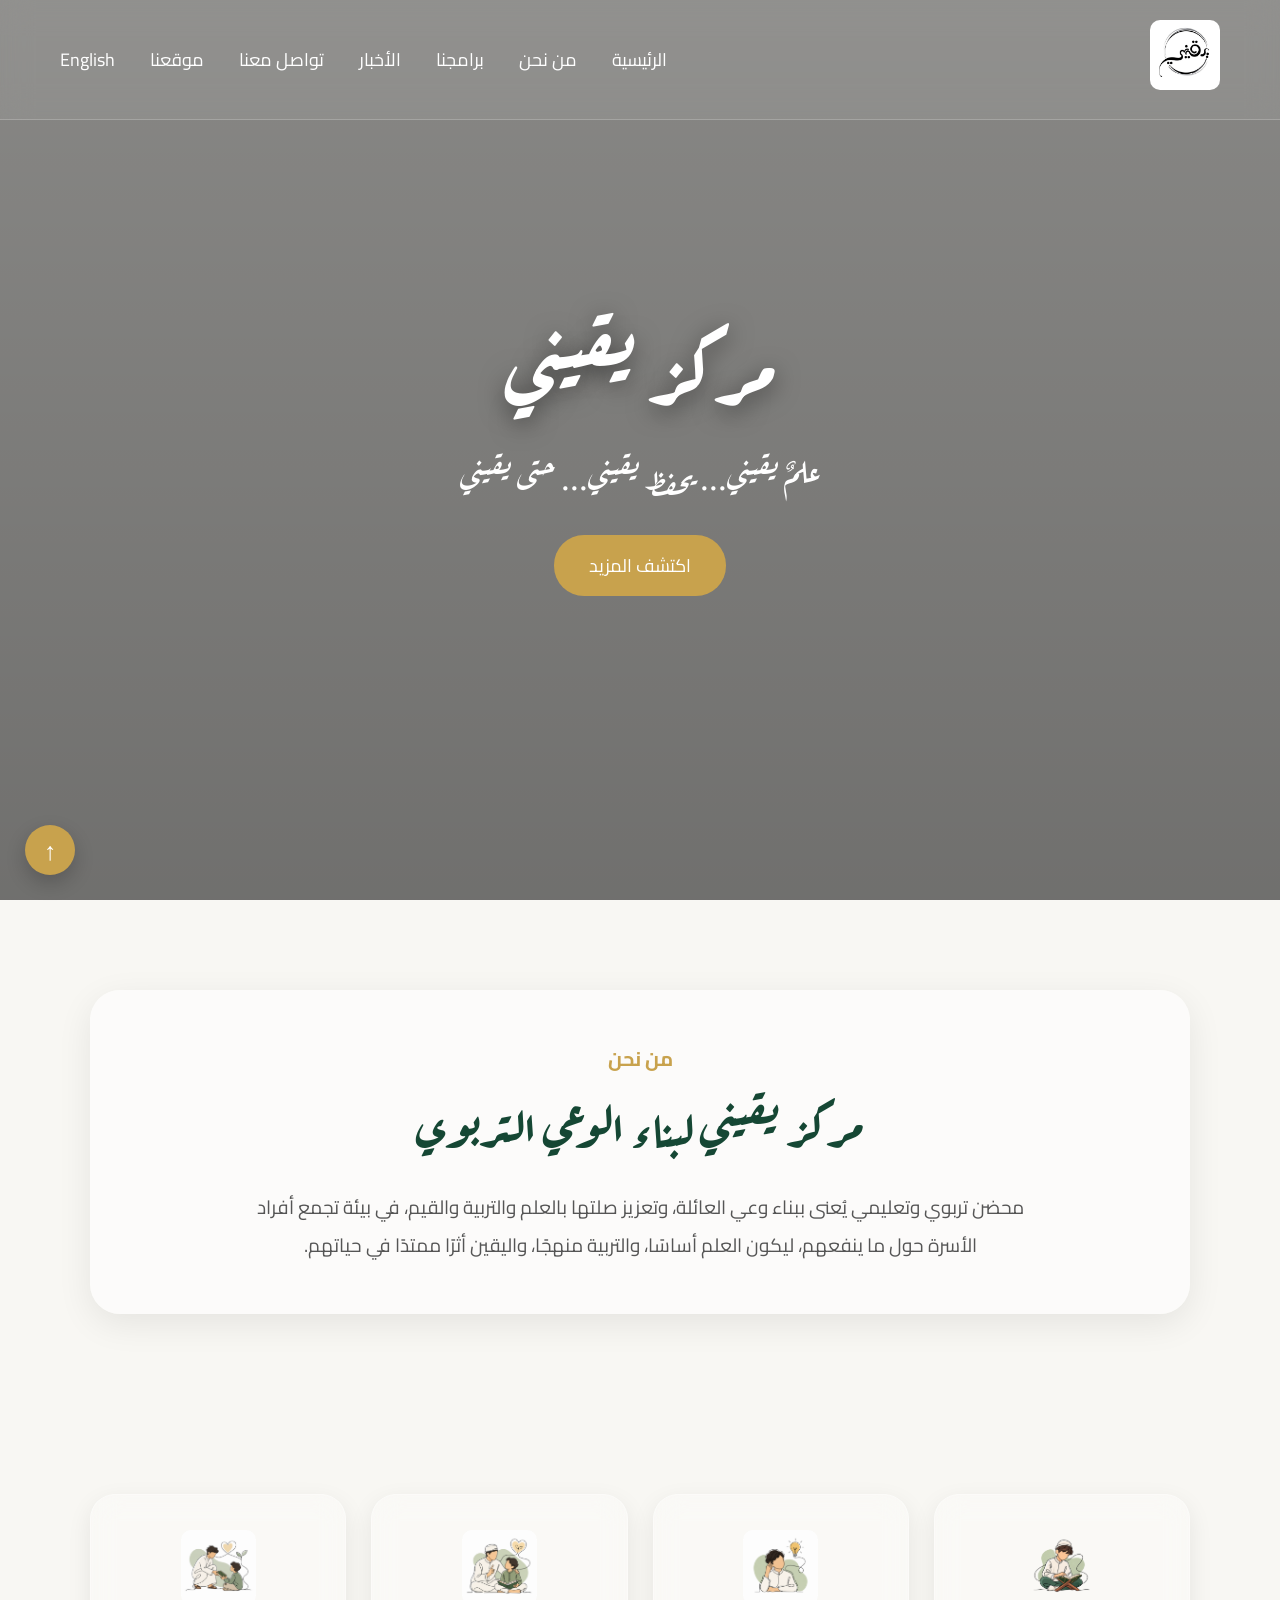
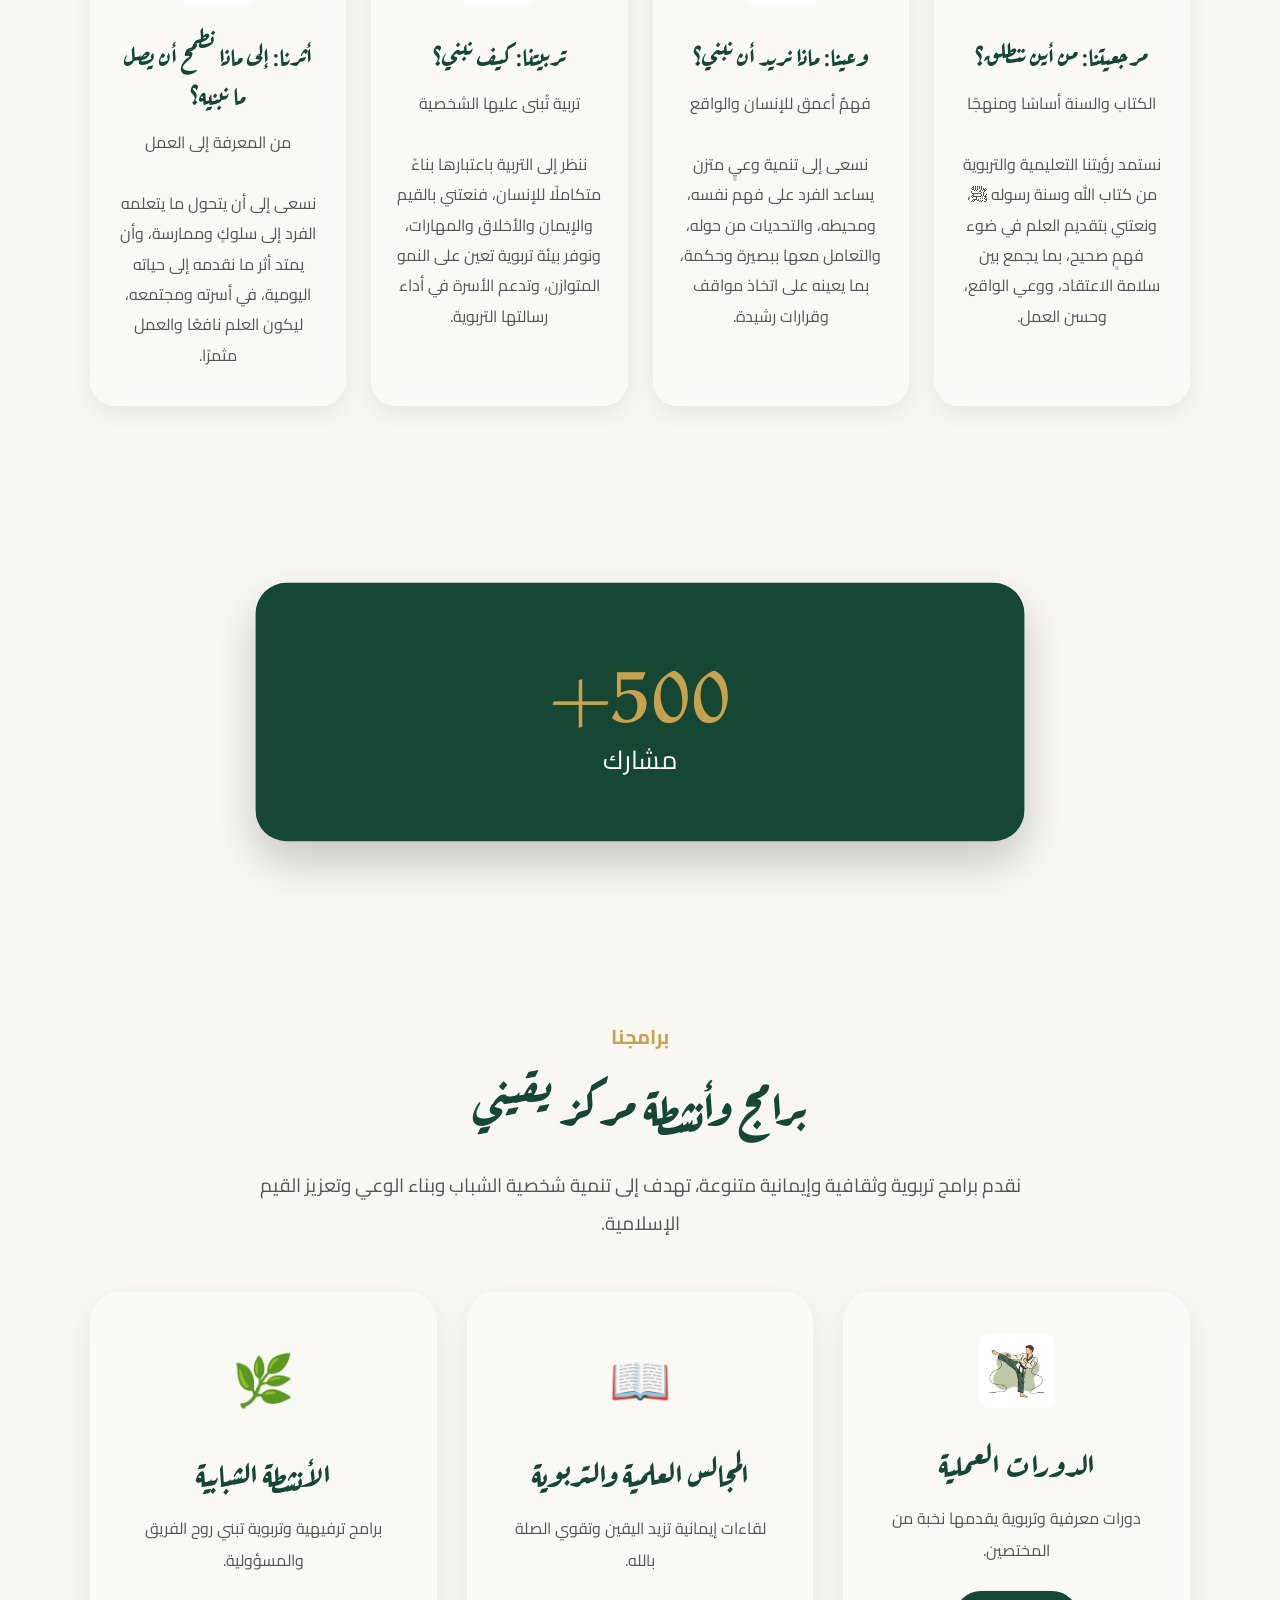
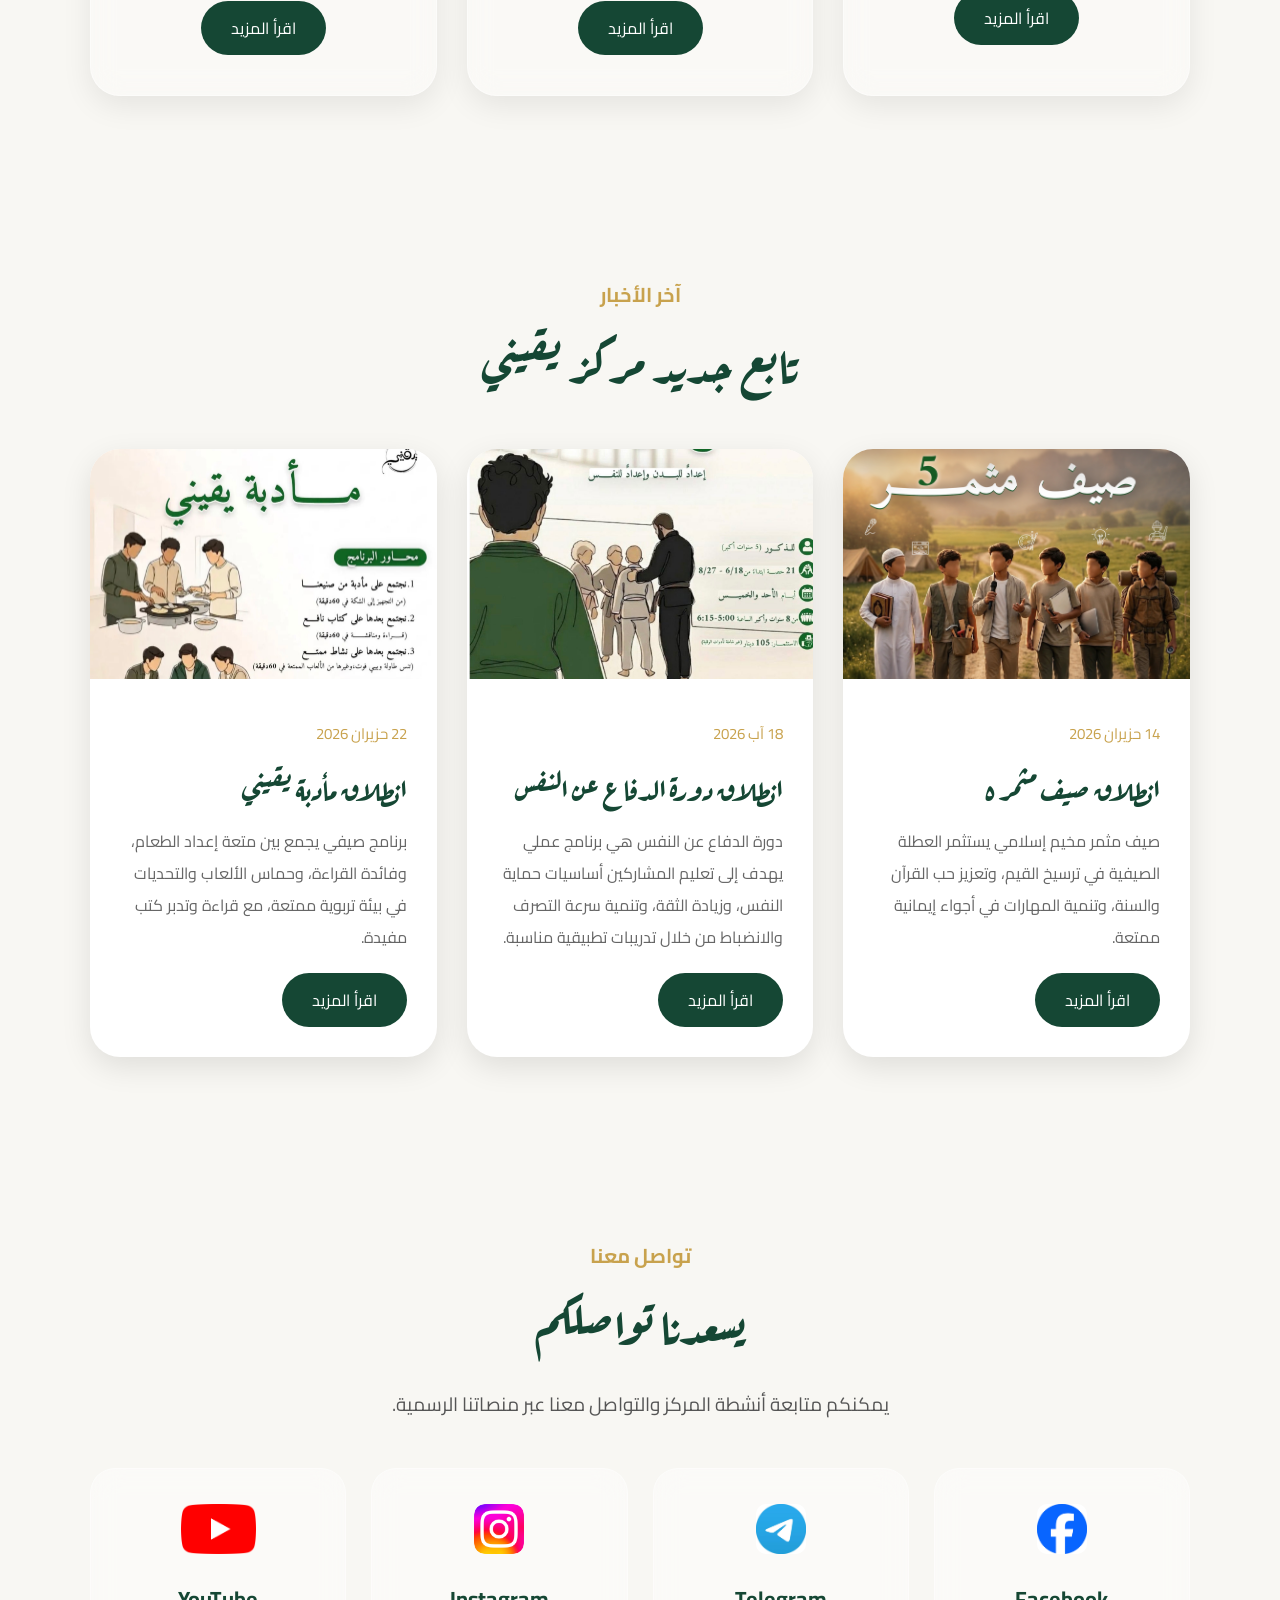
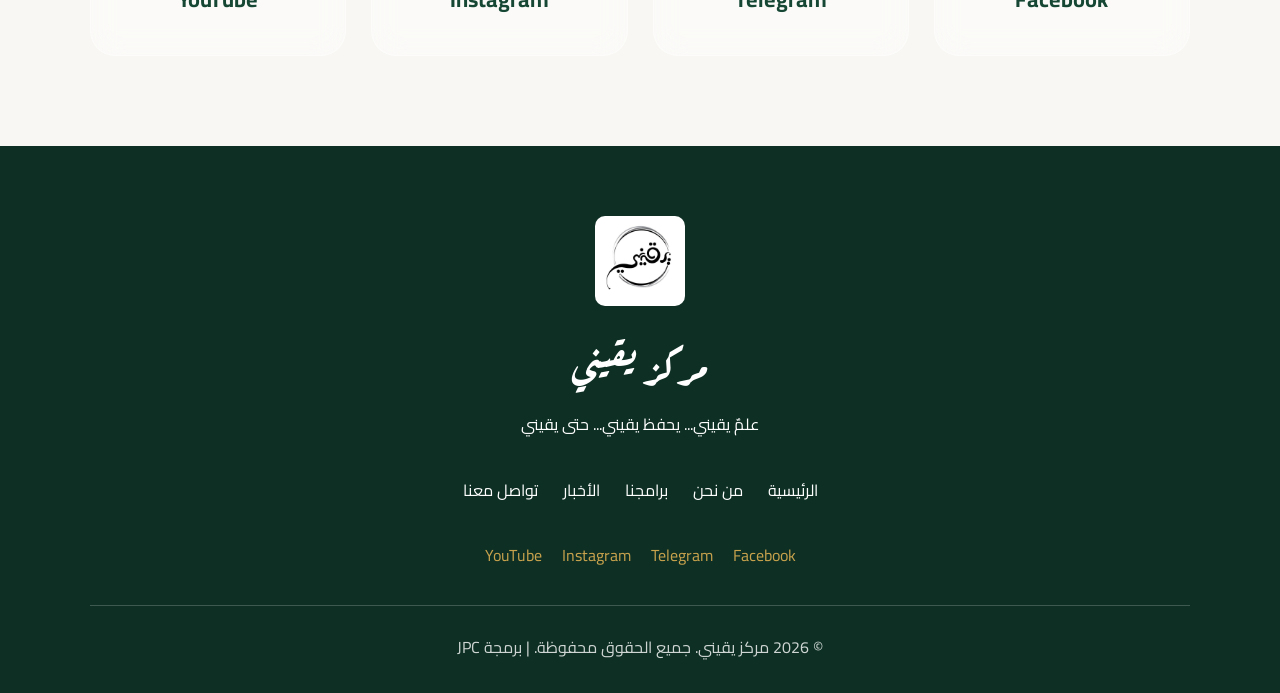
==== commit 998a8d8d: "Update index.html" ====
--- a/index.html
+++ b/index.html
@@ -381,10 +381,8 @@
 
                     <article class="program-card">
 
-                        <div class="program-icon">
-                            🥋
-                        </div>
-
+                        <img src="martails.jpg" width="75px" height="75px" style="border-radius:10px;" class="program-icon">
+                           
 
                         <h3>
                             الدورات العملية
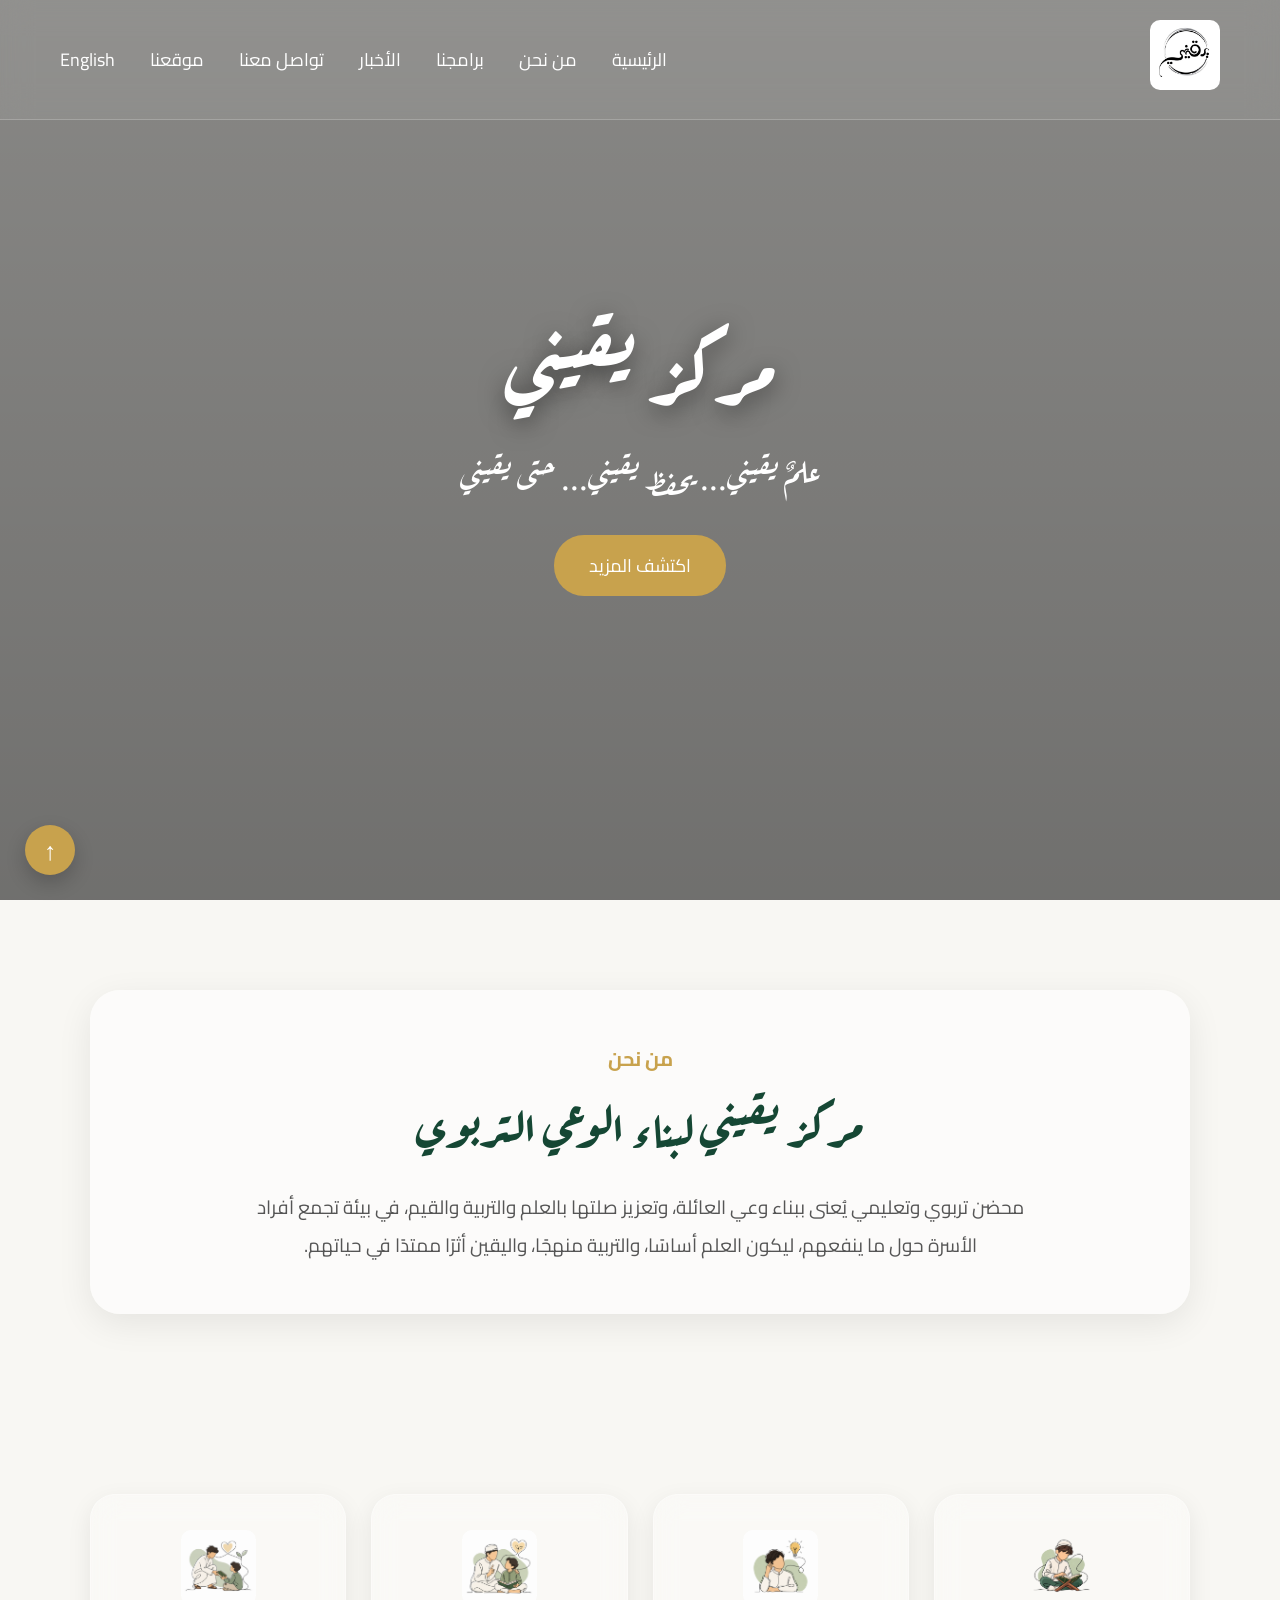
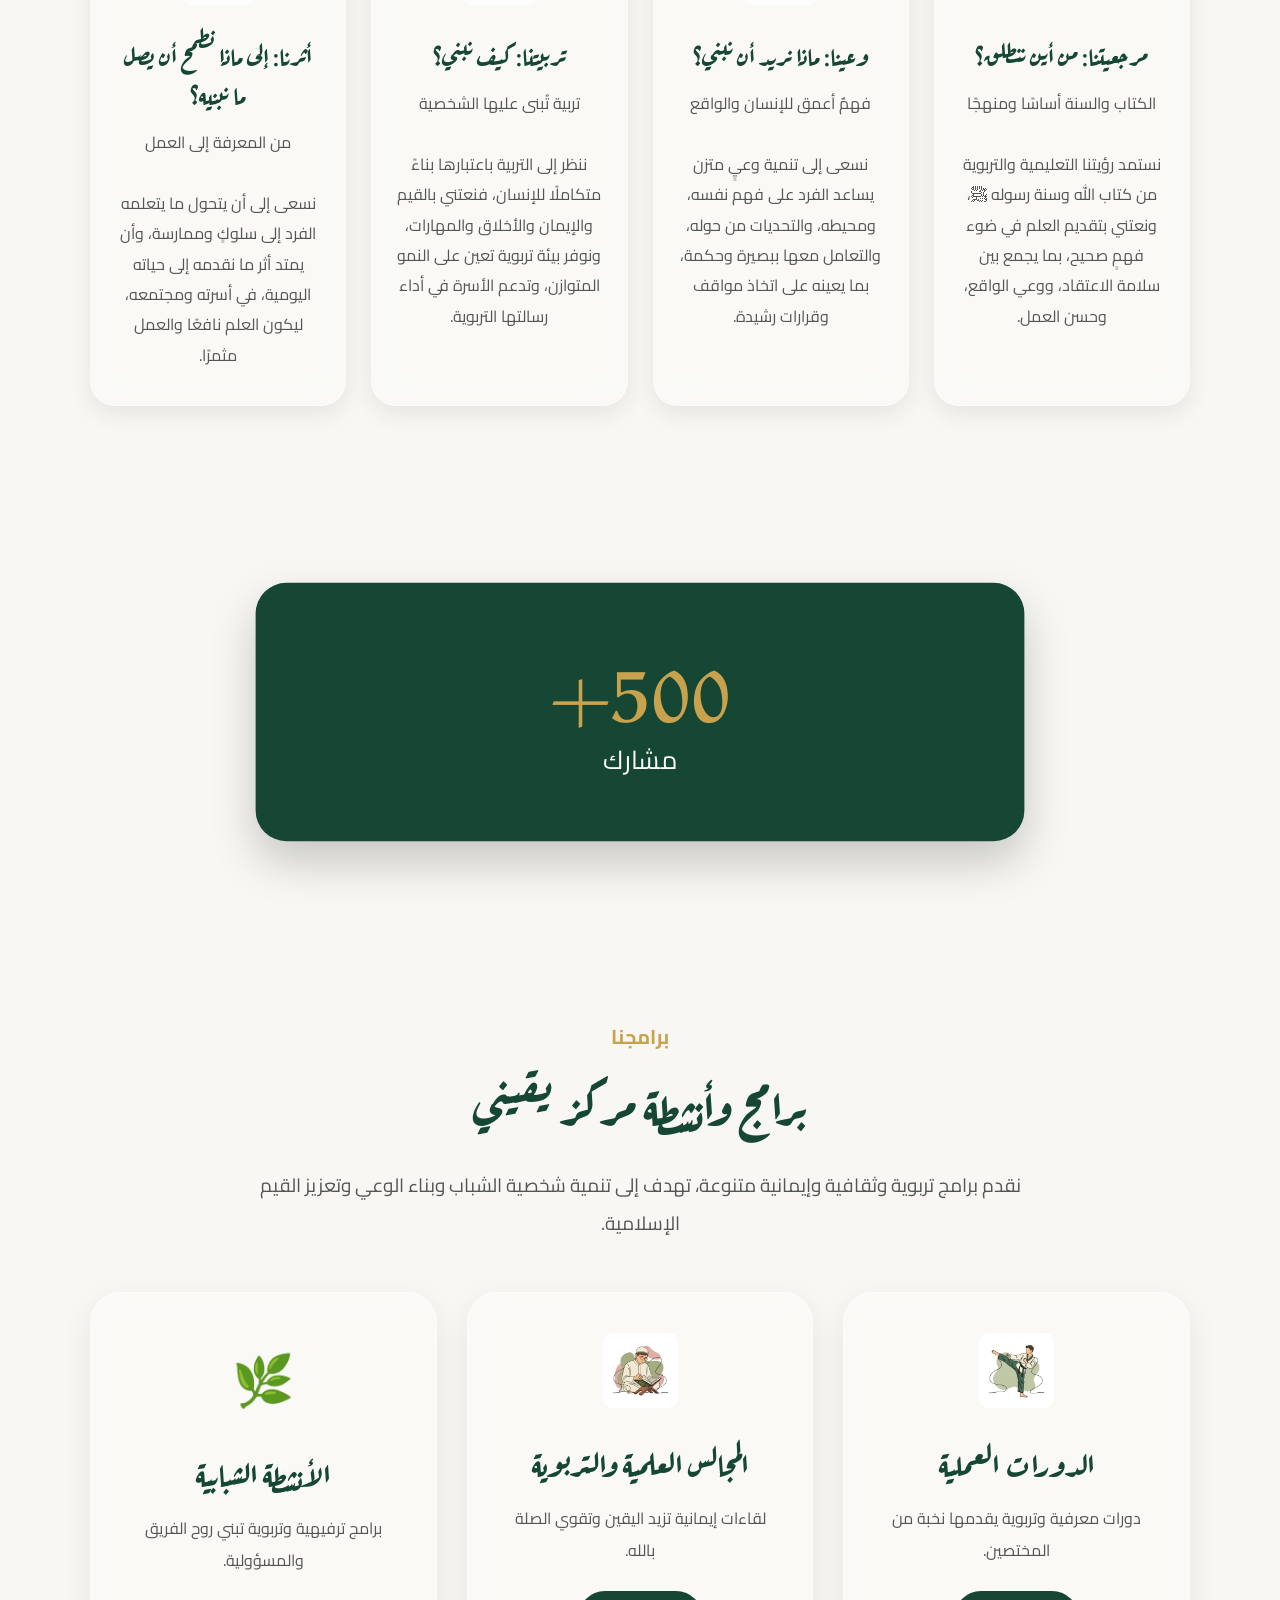
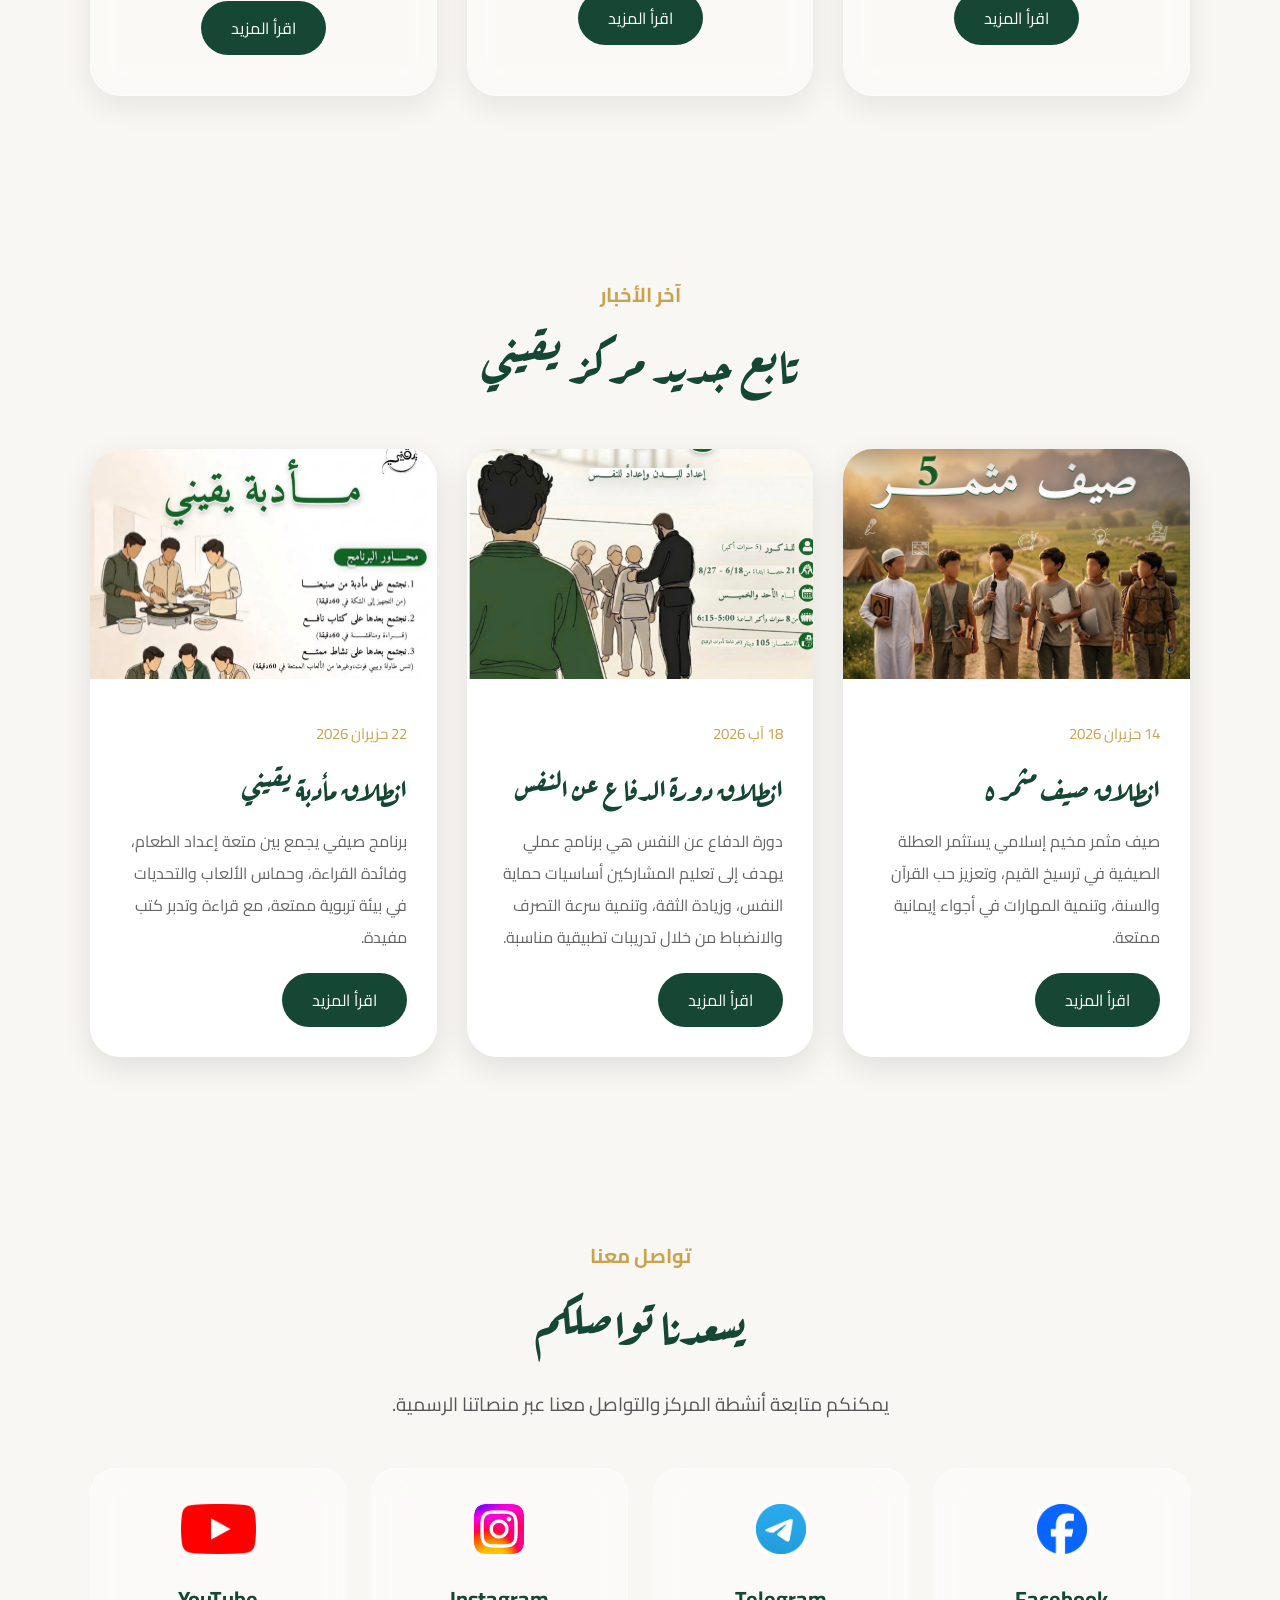
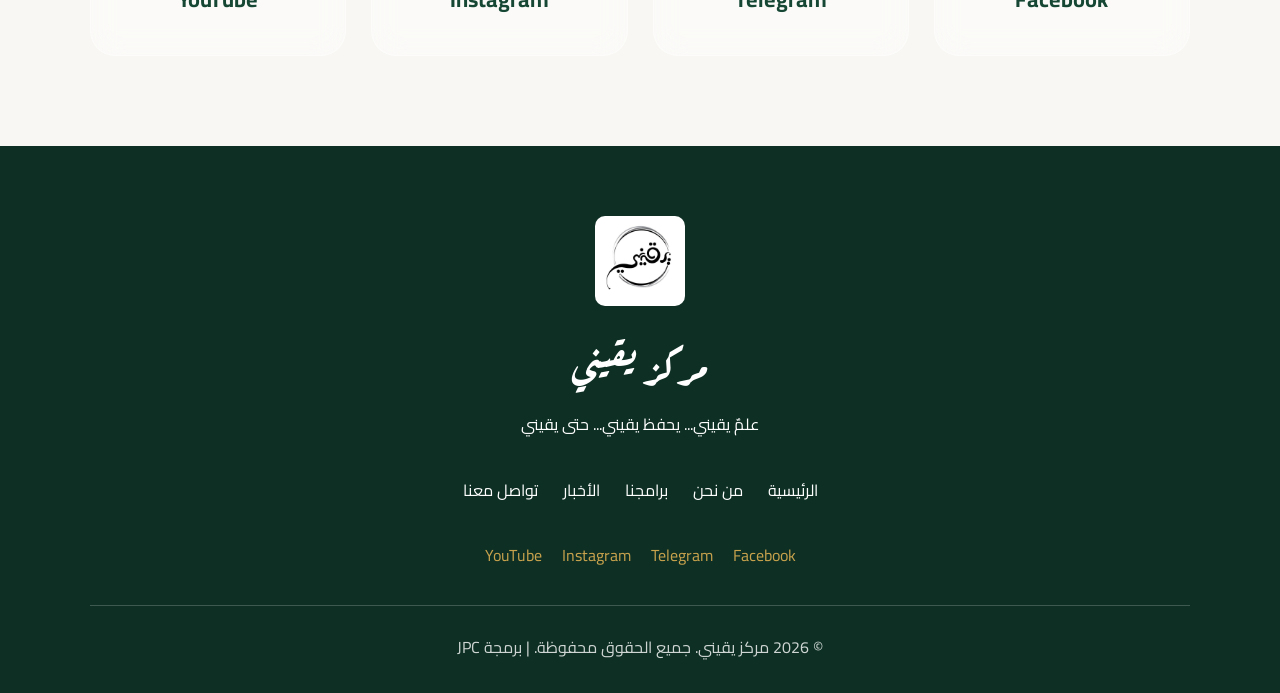
==== commit 13f39ea9: "Update index.html" ====
--- a/index.html
+++ b/index.html
@@ -381,7 +381,12 @@
 
                     <article class="program-card">
 
-                        <img src="martails.jpg" width="75px" height="75px" style="border-radius:10px;" class="program-icon">
+                        <img src="martails.jpg" 
+                            width="75px"
+                            height="75px" 
+                            style="border-radius:10px;"
+                            class="program-icon"
+                            alt="الدفاع عن النفس">
                            
 
                         <h3>
@@ -412,10 +417,13 @@
 
                     <article class="program-card">
 
-                        <div class="program-icon">
-                            📖
-                        </div>
-
+                        <img src="majales.jpg" 
+                            width="75px"
+                            height="75px" 
+                            style="border-radius:10px;"
+                            class="program-icon"
+                            alt="الدفاع عن النفس">
+                        
 
                         <h3>
                             المجالس العلمية والتربوية
